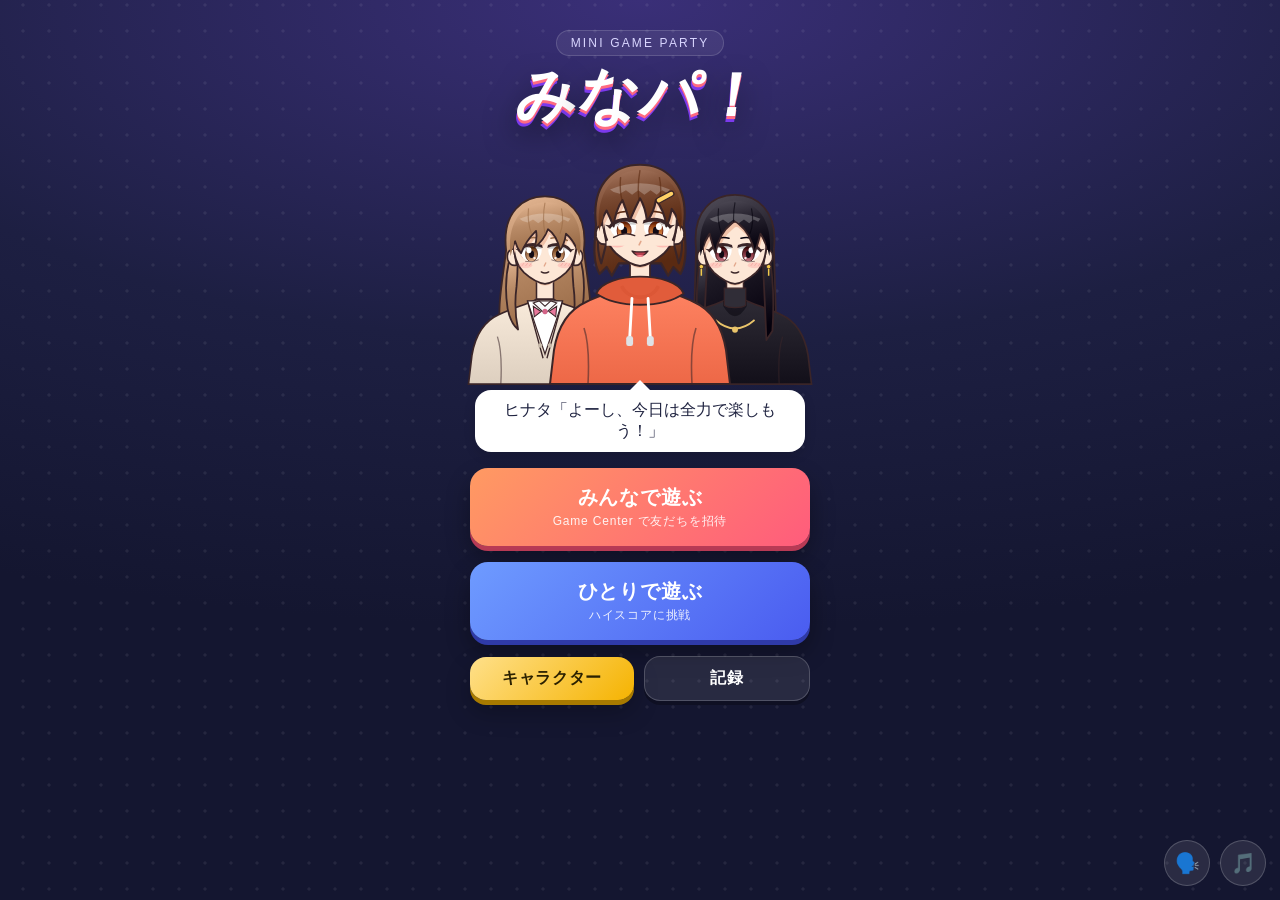
==== minapa/index.html @ 19831698 "みなパ！ブラウザ版を追加（/minapa/） Co-Authored-By: Claude Opus 5.5 <noreply@anthropic.com> Claude-Session: https" ====
<!DOCTYPE html>
<html lang="ja">
<head>
<meta charset="utf-8">
<meta name="viewport" content="width=device-width,initial-scale=1,maximum-scale=1,user-scalable=no,viewport-fit=cover">
<title>みなパ！</title>
<meta name="description" content="友だち・恋人・職場のみんなで遊べるミニゲームパーティー。13種類のミニゲームでハイスコアに挑戦！">
<meta property="og:title" content="みなパ！ MINI GAME PARTY">
<meta property="og:description" content="13種類のミニゲームでハイスコアに挑戦！ブラウザですぐ遊べます。">
<meta property="og:type" content="website">
<meta property="og:url" content="https://yosiken-0421.github.io/DEMOApplication/minapa/">
<meta property="og:image" content="https://yosiken-0421.github.io/DEMOApplication/minapa/icon.png">
<meta name="twitter:card" content="summary">
<meta name="theme-color" content="#1d1f42">
<meta name="apple-mobile-web-app-capable" content="yes">
<link rel="apple-touch-icon" href="icon.png">
<link rel="icon" href="icon.png">

<style>
:root{
  --bg1:#ffd6e8; --bg2:#c9e4ff; --ink:#3a2a4d; --sub:#7a6a8d; --card:#ffffffee;
  --pink:#ff5fa2; --blue:#4c8dff; --yellow:#ffc93c; --green:#3ccf8e; --purple:#8b6cff;
  --st:env(safe-area-inset-top,0px); --sb:env(safe-area-inset-bottom,0px);
}
*{box-sizing:border-box;-webkit-tap-highlight-color:transparent;-webkit-user-select:none;user-select:none;-webkit-touch-callout:none}
html,body{margin:0;height:100%;overflow:hidden;background:#2a1f4a;color:var(--ink);
  font-family:"Hiragino Maru Gothic ProN","HiraMaruProN-W4","Hiragino Sans","Noto Sans CJK JP","Noto Sans JP",sans-serif}
button{font-family:inherit;color:inherit;border:0;cursor:pointer}
#app{position:fixed;inset:0;overflow:hidden;background:linear-gradient(160deg,var(--bg1),var(--bg2))}
#app::before{content:"";position:absolute;inset:-50%;background-image:radial-gradient(#ffffff88 2px,transparent 2.5px);
  background-size:34px 34px;animation:drift 30s linear infinite;pointer-events:none}
@keyframes drift{to{transform:translate(34px,34px)}}
.screen{position:absolute;inset:0;display:none;flex-direction:column;align-items:center;
  padding:calc(var(--st) + 14px) 16px calc(var(--sb) + 16px);overflow-y:auto;-webkit-overflow-scrolling:touch}
.screen.on{display:flex;animation:fadein .28s ease}
@keyframes fadein{from{opacity:0;transform:translateY(10px)}to{opacity:1;transform:none}}
h1.logo{margin:6px 0 0;font-size:56px;letter-spacing:2px;line-height:1;color:#fff;
  text-shadow:0 4px 0 var(--pink),0 8px 0 #c2307a,0 12px 18px #0003;transform:rotate(-4deg)}
h1.logo span{display:inline-block;animation:hop 1.6s ease-in-out infinite}
h1.logo span:nth-child(2){animation-delay:.12s}h1.logo span:nth-child(3){animation-delay:.24s}h1.logo span:nth-child(4){animation-delay:.36s}
@keyframes hop{0%,60%,100%{transform:translateY(0)}30%{transform:translateY(-10px)}}
.tag{margin:16px 0 4px;font-size:14px;color:var(--sub);background:#fff9;padding:4px 12px;border-radius:99px}
h2{margin:4px 0 12px;font-size:24px;color:#fff;text-shadow:0 3px 0 var(--purple),0 5px 10px #0003}
.btn{display:block;width:100%;max-width:340px;margin:8px auto;padding:16px 18px;border-radius:22px;font-size:20px;font-weight:bold;
  color:#fff;background:linear-gradient(180deg,#ff7cb8,var(--pink));box-shadow:0 6px 0 #c2307a,0 10px 16px #0002;transition:transform .08s}
.btn:active{transform:translateY(4px);box-shadow:0 2px 0 #c2307a}
.btn.blue{background:linear-gradient(180deg,#7aa9ff,var(--blue));box-shadow:0 6px 0 #2d5fc4,0 10px 16px #0002}
.btn.blue:active{box-shadow:0 2px 0 #2d5fc4}
.btn.yellow{color:#5a3a00;background:linear-gradient(180deg,#ffe07a,var(--yellow));box-shadow:0 6px 0 #c48a00,0 10px 16px #0002}
.btn.yellow:active{box-shadow:0 2px 0 #c48a00}
.btn.gray{color:var(--ink);background:#fff;box-shadow:0 6px 0 #c9bfd9,0 10px 16px #0001}
.btn.gray:active{box-shadow:0 2px 0 #c9bfd9}
.btn.small{font-size:16px;padding:11px 14px;border-radius:16px}
.btn small{display:block;font-size:12px;font-weight:normal;opacity:.9;margin-top:2px}
.card{width:100%;max-width:380px;background:var(--card);border-radius:24px;padding:14px;box-shadow:0 8px 24px #0002;margin:6px 0}
.row{display:flex;gap:8px;align-items:center}
.grow{flex:1}
.hero{position:relative;width:260px;height:250px;margin:6px 0 0}
.hero .c{position:absolute;width:150px;bottom:0}
.c svg{width:100%;height:auto;display:block;overflow:visible}
.bob{animation:bob 2.2s ease-in-out infinite}
@keyframes bob{0%,100%{transform:translateY(0)}50%{transform:translateY(-6px)}}
.jump{animation:jump .7s ease-in-out infinite}
@keyframes jump{0%,100%{transform:translateY(0) scaleY(1)}15%{transform:translateY(0) scaleY(.92)}45%{transform:translateY(-26px) scaleY(1.04)}}
.shake{animation:shake .5s ease-in-out infinite}
@keyframes shake{0%,100%{transform:translateX(0) rotate(0)}25%{transform:translateX(-3px) rotate(-3deg)}75%{transform:translateX(3px) rotate(3deg)}}
.droop{animation:droop 2.4s ease-in-out infinite;transform-origin:50% 100%}
@keyframes droop{0%,100%{transform:scaleY(.97) translateY(4px)}50%{transform:scaleY(.95) translateY(6px)}}
.chars{display:grid;grid-template-columns:repeat(3,1fr);gap:8px;width:100%;max-width:380px}
.cpick{background:#fff;border-radius:18px;padding:6px 4px 4px;box-shadow:0 4px 0 #ddd1ec;position:relative}
.cpick.sel{outline:4px solid var(--pink);box-shadow:0 4px 0 #c2307a}
.cpick .nm{font-size:13px;font-weight:bold;text-align:center;margin-top:2px}
.speech{position:relative;background:#fff;border-radius:18px;padding:10px 14px;font-size:16px;box-shadow:0 4px 12px #0002;margin:8px 0;max-width:330px;text-align:center}
.speech::after{content:"";position:absolute;left:50%;top:-10px;margin-left:-10px;border:10px solid transparent;border-top:0;border-bottom-color:#fff}
.glist{width:100%;max-width:380px;display:grid;grid-template-columns:1fr 1fr;gap:10px}
.gitem{background:#fff;border-radius:18px;padding:12px 10px;text-align:left;box-shadow:0 5px 0 #ddd1ec;position:relative;overflow:hidden}
.gitem:active{transform:translateY(3px);box-shadow:0 2px 0 #ddd1ec}
.gitem .ic{font-size:30px;line-height:1}
.gitem .t{font-weight:bold;font-size:15px;margin-top:4px}
.gitem .b{font-size:12px;color:var(--sub);margin-top:2px}
.back{position:absolute;left:12px;top:calc(var(--st) + 10px);background:#fff;border-radius:99px;width:44px;height:44px;font-size:22px;box-shadow:0 3px 0 #ddd1ec;z-index:5}
.seg{display:flex;background:#efe8f8;border-radius:16px;padding:4px;gap:4px}
.seg button{flex:1;padding:10px 6px;border-radius:12px;background:transparent;font-weight:bold;font-size:15px;color:var(--sub)}
.seg button.on{background:#fff;color:var(--ink);box-shadow:0 2px 6px #0002}
.plist{display:flex;flex-direction:column;gap:8px;width:100%}
.pl{display:flex;align-items:center;gap:10px;background:#fff;border-radius:16px;padding:6px 10px;box-shadow:0 3px 0 #e6def0}
.pl .av{width:52px;height:52px;border-radius:50%;overflow:hidden;background:#f5effc;flex:none}
.pl .av svg{width:100%;height:auto;transform:translateY(-2px) scale(1.55);transform-origin:50% 22%}
.pl .nm{font-weight:bold;font-size:15px}
.pl .sub{font-size:12px;color:var(--sub)}
.pl .sc{margin-left:auto;font-weight:bold;font-size:20px}
.badge{display:inline-block;font-size:11px;padding:2px 7px;border-radius:99px;background:var(--yellow);color:#5a3a00;margin-left:4px;vertical-align:middle}
.note{font-size:13px;color:var(--sub);text-align:center;line-height:1.6;margin:6px 0}
/* game */
#game{padding:0}
#cv{position:absolute;inset:0;width:100%;height:100%;touch-action:none}
#hud{position:absolute;left:0;right:0;top:0;padding:calc(var(--st) + 8px) 12px 6px;pointer-events:none;z-index:3}
#hud .top{display:flex;align-items:center;gap:8px;background:#2a1f4a88;border-radius:16px;padding:4px 12px;-webkit-backdrop-filter:blur(4px);backdrop-filter:blur(4px)}
#hud .gname{font-weight:bold;font-size:15px;color:#fff;text-shadow:0 2px 3px #0006;flex:1}
#hud .score{font-weight:bold;font-size:26px;color:#fff;text-shadow:0 3px 0 #0004,0 0 8px #0005;min-width:70px;text-align:right}
#tbar{height:10px;background:#0003;border-radius:99px;margin-top:6px;overflow:hidden}
#tbar i{display:block;height:100%;width:100%;background:linear-gradient(90deg,#ffe07a,#ff8fb8);border-radius:99px;transform-origin:left;transition:transform .1s linear}
#live{display:flex;gap:6px;margin-top:6px;flex-wrap:wrap}
#live .lv{display:flex;align-items:center;gap:4px;background:#ffffffcc;border-radius:99px;padding:2px 8px 2px 2px;font-size:12px;font-weight:bold}
#live .lv .d{width:18px;height:18px;border-radius:50%}
#overlay{position:absolute;inset:0;display:none;align-items:center;justify-content:center;flex-direction:column;z-index:4;pointer-events:none}
#overlay.on{display:flex}
#overlay .big{font-size:110px;font-weight:bold;color:#fff;text-shadow:0 6px 0 var(--pink),0 10px 24px #0005;animation:pop .5s ease}
#overlay .mid{font-size:44px;font-weight:bold;color:#fff;text-shadow:0 5px 0 var(--purple),0 8px 20px #0005;animation:pop .5s ease;text-align:center;padding:0 16px}
@keyframes pop{0%{transform:scale(.3);opacity:0}60%{transform:scale(1.15);opacity:1}100%{transform:scale(1)}}
/* intro */
.intro-ic{font-size:84px;margin-top:20px;animation:bob 1.6s ease-in-out infinite}
.intro-t{font-size:34px;font-weight:bold;color:#fff;text-shadow:0 4px 0 var(--pink),0 8px 16px #0003;margin:6px 0}
.intro-d{font-size:17px;background:#fff;border-radius:18px;padding:14px 16px;max-width:340px;line-height:1.7;box-shadow:0 6px 18px #0002;text-align:center}
.roundno{font-size:16px;font-weight:bold;color:#fff;background:var(--purple);padding:4px 14px;border-radius:99px;margin-top:6px}
/* results */
.podium{display:flex;align-items:flex-end;justify-content:center;gap:4px;width:100%;max-width:380px;margin-top:34px;min-height:300px}
.pod{flex:1;display:flex;flex-direction:column;align-items:center;max-width:120px}
.pod .c{width:100%}
.pod .stand{width:100%;border-radius:12px 12px 4px 4px;color:#fff;font-weight:bold;font-size:22px;display:flex;flex-direction:column;align-items:center;justify-content:flex-start;padding-top:6px;box-shadow:inset 0 -6px 0 #0002}
.pod .stand small{font-size:12px;opacity:.95}
.pod .pn{font-size:13px;font-weight:bold;margin-top:4px;max-width:100%;overflow:hidden;text-overflow:ellipsis;white-space:nowrap}
.coopbox{text-align:center}
.coopbox .num{font-size:52px;font-weight:bold;color:var(--pink)}
.meter{height:18px;background:#efe8f8;border-radius:99px;overflow:hidden;margin:8px 0}
.meter i{display:block;height:100%;background:linear-gradient(90deg,#3ccf8e,#ffe07a);border-radius:99px;width:0;transition:width 1.2s ease}
.stars{font-size:40px;letter-spacing:4px}
.toast{position:fixed;left:50%;bottom:calc(var(--sb) + 24px);transform:translateX(-50%);background:#3a2a4dee;color:#fff;padding:10px 16px;border-radius:14px;font-size:14px;z-index:99;max-width:90%;text-align:center;display:none}
.spin{width:44px;height:44px;border-radius:50%;border:5px solid #fff;border-top-color:var(--pink);animation:spin 1s linear infinite;margin:14px auto}
@keyframes spin{to{transform:rotate(360deg)}}
.confetti{position:fixed;top:-20px;width:10px;height:14px;z-index:50;pointer-events:none;animation:fall linear forwards}
@keyframes fall{to{transform:translateY(110vh) rotate(720deg)}}

/* ===== 大人も楽しめるテーマ（上書き） ===== */
:root{--ink:#1f2340;--sub:#6b7090;--card:#ffffff;--pink:#ff6b81;--blue:#4f7cff;--yellow:#f5b301;--purple:#7c5cff}
html,body{background:#15172e;font-family:"Hiragino Sans","Hiragino Kaku Gothic ProN","Noto Sans JP","Noto Sans CJK JP",sans-serif}
#app{background:radial-gradient(120% 70% at 50% 0%,#3a2f78 0%,#1d1f42 55%,#141630 100%)}
#app::before{background-image:radial-gradient(#ffffff12 1.4px,transparent 1.8px);background-size:26px 26px;animation-duration:60s}
.tag{color:#d9d6ff;background:#ffffff12;border:1px solid #ffffff26;font-size:12px;letter-spacing:.18em;padding:5px 14px}
h1.logo{font-size:60px;font-weight:900;letter-spacing:1px;color:#fff;text-shadow:0 3px 0 #ff6b81,0 6px 0 #7c3aed,0 14px 30px #0008;transform:skewX(-8deg)}
h1.logo span{animation-duration:2.4s}
@keyframes hop{0%,60%,100%{transform:translateY(0)}30%{transform:translateY(-5px)}}
h2{color:#fff;font-weight:800;text-shadow:0 2px 10px #0006;letter-spacing:.04em}
.btn{font-weight:800;letter-spacing:.04em;border-radius:18px;background:linear-gradient(135deg,#ff9a62,#ff5c7c);box-shadow:0 5px 0 #b83a55,0 12px 24px #0005}
.btn:active{box-shadow:0 1px 0 #b83a55}
.btn.blue{background:linear-gradient(135deg,#6e9bff,#4a5cf0);box-shadow:0 5px 0 #2f3aa8,0 12px 24px #0005}
.btn.blue:active{box-shadow:0 1px 0 #2f3aa8}
.btn.yellow{color:#2b2100;background:linear-gradient(135deg,#ffe08a,#f5b301);box-shadow:0 5px 0 #a87a00,0 12px 24px #0004}
.btn.yellow:active{box-shadow:0 1px 0 #a87a00}
.btn.gray{color:#fff;background:#ffffff16;border:1px solid #ffffff30;box-shadow:0 4px 0 #0004}
.btn.gray:active{box-shadow:0 1px 0 #0004}
.card .btn.gray{color:var(--ink);background:#f1f0f8;border:0;box-shadow:0 4px 0 #d6d3e6}
.back{background:#ffffff18;color:#fff;border:1px solid #ffffff30;box-shadow:none}
.note{color:#c9c7e6}
.card .note{color:var(--sub)}
.speech{color:var(--ink);border-radius:16px}
.cpick{box-shadow:0 4px 0 #0004;padding:8px 4px 6px}
.cpick.sel{outline:3px solid #ff7a59;box-shadow:0 4px 0 #b83a55}
.cpick .rl{font-size:10px;color:var(--sub);text-align:center;margin-top:1px;line-height:1.3}
.charrole{color:#d9d6ff;font-size:13px;margin-top:-2px}
.gitem{box-shadow:0 4px 0 #0004}
.pod .pn{color:#fff}
.intro-t{text-shadow:0 3px 0 #ff6b81,0 8px 20px #0006}
.roundno{background:#ffffff1c;border:1px solid #ffffff33}
.hero{width:300px;height:250px}
.pl .av svg{transform:translateY(6px) scale(2.3);transform-origin:50% 36%}
#charBig{width:190px!important}
.round-ic{position:absolute;right:14px;bottom:calc(var(--sb) + 14px);display:flex;gap:10px;z-index:5}
.round-ic button{width:46px;height:46px;border-radius:50%;background:#ffffff18;border:1px solid #ffffff30;font-size:20px;color:#fff}
</style>
</head>
<body>
<div id="app">

  <!-- タイトル -->
  <section class="screen" id="s-title">
    <div class="round-ic"><button id="voiceBtn" onclick="Voice.toggle()">🗣️</button><button id="bgmBtn" onclick="BGM.toggle()">🎵</button></div>
    <div class="tag">MINI GAME PARTY</div>
    <h1 class="logo"><span>み</span><span>な</span><span>パ</span><span>！</span></h1>
    <div class="hero" id="titleHero"></div>
    <div class="speech" id="titleSpeech"></div>
    <button class="btn" onclick="UI.go('online')">みんなで遊ぶ<small>Game Center で友だちを招待</small></button>
    <button class="btn blue" onclick="UI.go('solo')">ひとりで遊ぶ<small>ハイスコアに挑戦</small></button>
    <div class="row" style="width:100%;max-width:340px;gap:10px">
      <button class="btn yellow small grow" onclick="UI.go('chars')">キャラクター</button>
      <button class="btn gray small grow" onclick="UI.go('records')">記録</button>
    </div>
  </section>

  <!-- キャラ選択 -->
  <section class="screen" id="s-chars">
    <button class="back" onclick="UI.go('title')">‹</button>
    <h2>キャラクター</h2>
    <div class="c bob" id="charBig" style="width:170px"></div>
    <div class="speech" id="charSpeech"></div>
    <div class="chars" id="charGrid"></div>
    <button class="btn" style="margin-top:12px" onclick="UI.go('title')">決定</button>
  </section>

  <!-- ソロ -->
  <section class="screen" id="s-solo">
    <button class="back" onclick="UI.go('title')">‹</button>
    <h2>ひとりで遊ぶ</h2>
    <button class="btn yellow" onclick="Solo.startMarathon()">おまかせ5本勝負<small>ランダムに5つ連続・合計点で勝負</small></button>
    <div class="glist" id="soloList" style="margin-top:8px"></div>
  </section>

  <!-- きろく -->
  <section class="screen" id="s-records">
    <button class="back" onclick="UI.go('title')">‹</button>
    <h2>記録</h2>
    <div class="card" id="recBox"></div>
  </section>

  <!-- オンライン入口 -->
  <section class="screen" id="s-online">
    <button class="back" onclick="UI.go('title')">‹</button>
    <h2>みんなで遊ぶ</h2>
    <div class="card" id="onlineBox"></div>
  </section>

  <!-- ロビー -->
  <section class="screen" id="s-lobby">
    <h2>ロビー</h2>
    <div class="card">
      <div class="plist" id="lobbyPlayers"></div>
    </div>
    <div class="card" id="lobbyCfg"></div>
    <button class="btn gray small" style="max-width:200px" onclick="Party.leave()">退出</button>
  </section>

  <!-- ゲーム説明 -->
  <section class="screen" id="s-intro">
    <div class="roundno" id="introRound"></div>
    <div class="intro-ic" id="introIc"></div>
    <div class="intro-t" id="introT"></div>
    <div class="intro-d" id="introD"></div>
    <div class="note" id="introNote" style="margin-top:14px"></div>
    <button class="btn" id="introGo" style="margin-top:14px">スタート！</button>
  </section>

  <!-- ゲーム -->
  <section class="screen" id="s-game">
    <canvas id="cv"></canvas>
    <div id="hud">
      <div class="top"><div class="gname" id="hudName"></div><div class="score" id="hudScore">0</div></div>
      <div id="tbar"><i id="tbarI"></i></div>
      <div id="live"></div>
    </div>
    <div id="overlay"></div>
  </section>

  <!-- 待機 -->
  <section class="screen" id="s-wait">
    <h2>みんなの結果を待っています…</h2>
    <div class="spin"></div>
    <div class="card"><div class="plist" id="waitList"></div></div>
  </section>

  <!-- ラウンド結果 / 最終結果 / ソロ結果 -->
  <section class="screen" id="s-result">
    <h2 id="resTitle"></h2>
    <div id="resBody" style="width:100%;display:flex;flex-direction:column;align-items:center"></div>
    <div id="resBtns" style="width:100%"></div>
  </section>

</div>
<div class="toast" id="toast"></div>

<script>
"use strict";
/* ============================================================
   ネイティブとの橋渡し
   ============================================================ */
const Native = {
  ok: !!(window.webkit && window.webkit.messageHandlers && window.webkit.messageHandlers.app),
  send(type, obj) {
    if (!this.ok) return;
    try { window.webkit.messageHandlers.app.postMessage(JSON.stringify(Object.assign({ type }, obj || {}))); } catch (e) {}
  },
  haptic(kind) { this.send("haptic", { kind }); }
};

/* ============================================================
   セーブ
   ============================================================ */
const Save = {
  d: { char: 0, best: {}, marathon: 0, plays: 0, wins: 0 },
  load() {
    let raw = window.__SAVE__ || null;
    if (!raw) { try { raw = localStorage.getItem("minapa_v1"); } catch (e) {} }
    if (raw) { try { Object.assign(this.d, JSON.parse(raw)); } catch (e) {} }
  },
  save() {
    const s = JSON.stringify(this.d);
    try { localStorage.setItem("minapa_v1", s); } catch (e) {}
    Native.send("save", { data: s });
  }
};

/* ============================================================
   乱数（同じ種なら全員同じ出題になる）
   ============================================================ */
function RNG(seed) {
  let a = seed >>> 0;
  const f = () => { a = (a + 0x6D2B79F5) >>> 0; let t = a; t = Math.imul(t ^ (t >>> 15), t | 1); t ^= t + Math.imul(t ^ (t >>> 7), t | 61); return ((t ^ (t >>> 14)) >>> 0) / 4294967296; };
  f.range = (lo, hi) => lo + f() * (hi - lo);
  f.int = (n) => Math.floor(f() * n);
  f.pick = (arr) => arr[Math.floor(f() * arr.length)];
  return f;
}
const clamp = (v, lo, hi) => Math.max(lo, Math.min(hi, v));
const $ = (id) => document.getElementById(id);
const esc = (s) => String(s).replace(/[&<>"']/g, (c) => ({ "&": "&amp;", "<": "&lt;", ">": "&gt;", '"': "&quot;", "'": "&#39;" }[c]));

/* ============================================================
   サウンド（その場で合成）
   ============================================================ */
const Snd = {
  ctx: null,
  init() { if (!this.ctx) { try { this.ctx = new (window.AudioContext || window.webkitAudioContext)(); } catch (e) {} } if (this.ctx && this.ctx.state === "suspended") this.ctx.resume(); },
  tone(f, d, type = "sine", v = 0.18, slide = 0, delay = 0) {
    const c = this.ctx; if (!c) return;
    const t = c.currentTime + delay, o = c.createOscillator(), g = c.createGain();
    o.type = type; o.frequency.setValueAtTime(f, t);
    if (slide) o.frequency.exponentialRampToValueAtTime(Math.max(40, f + slide), t + d);
    g.gain.setValueAtTime(0.0001, t); g.gain.exponentialRampToValueAtTime(v, t + 0.01); g.gain.exponentialRampToValueAtTime(0.0001, t + d);
    o.connect(g); g.connect(c.destination); o.start(t); o.stop(t + d + 0.02);
  },
  pop() { this.tone(520, 0.12, "triangle", 0.2, 500); },
  good() { this.tone(880, 0.09, "square", 0.08); this.tone(1320, 0.12, "square", 0.08, 0, 0.07); },
  bad() { this.tone(220, 0.25, "sawtooth", 0.12, -120); },
  tick() { this.tone(660, 0.07, "square", 0.08); },
  go() { this.tone(990, 0.3, "square", 0.1); },
  fanfare() { [523, 659, 784, 1047].forEach((f, i) => this.tone(f, 0.22, "triangle", 0.16, 0, i * 0.12)); this.tone(1047, 0.5, "triangle", 0.16, 0, 0.5); },
  sad() { [392, 349, 311].forEach((f, i) => this.tone(f, 0.3, "triangle", 0.14, 0, i * 0.2)); }
};

/* ============================================================
   キャラクター（オリジナル・アニメ調デフォルメ）
   ============================================================ */
const CHARS = [
  { name: "ヒナタ", bottom: "#4a6fa5", role: "大学生／ムードメーカー", color: "#ff7a59", hair: "#7a4a32", eye: "#b8652a", outfit: "#ff7a59", style: "bob", wear: "hoodie", fem: true, acc: "clip",
    voice: { g: "f", pitch: 1.18, rate: 1.06 },
    lines: { hi: "よーし、今日は全力で楽しもう！", win: "やった！みんなありがとう！", lose: "うわー、悔しい！次は負けないよ！", mid: "いい感じ！このままいこう！" } },
  { name: "ソラ", bottom: "#2b2f3a", role: "エンジニア／クール", color: "#4c7bd9", hair: "#2a3142", eye: "#3d6fa8", outfit: "#2b3a55", style: "short", wear: "jacket", fem: false,
    voice: { g: "m", pitch: 1.0, rate: 1.0 },
    lines: { hi: "じゃあ、本気でいくよ。", win: "計算どおり、かな。", lose: "次はもう少しうまくやる。", mid: "悪くないペースだね。" } },
  { name: "ミオ", bottom: "#b5838d", role: "カフェ店員／おっとり", color: "#e8789c", hair: "#b98b67", eye: "#9b6a45", outfit: "#efe1d1", style: "wavy", wear: "cardigan", fem: true,
    voice: { g: "f", pitch: 1.3, rate: 0.94 },
    lines: { hi: "みんなでやると楽しいですね。", win: "わぁ、勝っちゃいました！", lose: "うーん、あと少しでしたね。", mid: "その調子です！" } },
  { name: "レン", bottom: "#1f2a44", role: "営業マン／熱血", color: "#2fb37a", hair: "#4a3326", eye: "#5a3a26", outfit: "#1f2a44", style: "spiky", wear: "suit", tie: "#2f9e44", fem: false,
    voice: { g: "m", pitch: 1.12, rate: 1.12 },
    lines: { hi: "よっしゃ、いっちょ盛り上げますか！", win: "よっしゃー！今日の主役は俺っすね！", lose: "くっ…リベンジさせてください！", mid: "まだまだここからっすよ！" } },
  { name: "コハク", bottom: "#2a2733", role: "デザイナー／クールビューティー", color: "#c9a227", hair: "#24202c", eye: "#7a2e3a", outfit: "#24212b", style: "long", wear: "highneck", fem: true, acc: "earring",
    voice: { g: "f", pitch: 0.98, rate: 0.97 },
    lines: { hi: "勝負なら、手加減しないわよ。", win: "当然の結果ね。", lose: "今回は譲ってあげる。", mid: "なかなかやるじゃない。" } },
  { name: "ユウ", bottom: "#4a4f5a", role: "部長／ダンディ", color: "#8b6cff", hair: "#3d3d45", eye: "#4a4a55", outfit: "#4a4f5a", style: "slick", wear: "suit2", tie: "#343a8a", fem: false, acc: "glasses", stubble: true, gray: true,
    voice: { g: "m", pitch: 0.82, rate: 0.92 },
    lines: { hi: "たまには童心に返るのも悪くないね。", win: "はっはっは、まだまだ若い者には負けんよ。", lose: "参った。みんな強いなあ。", mid: "いい勝負じゃないか。" } }
];

const HAIR = {
  bob: {
    back: "M50 90 C44 40 74 22 100 22 C126 22 156 40 150 90 C152 112 154 132 146 146 L138 138 L132 148 L124 134 L76 134 L68 148 L62 138 L54 146 C46 132 48 112 50 90Z",
    front: "M54 98 C48 52 72 28 100 28 C130 28 154 52 146 98 Q144 82 136 72 Q134 84 130 92 Q128 74 118 62 Q116 76 108 86 Q106 70 100 60 Q94 72 88 86 Q84 72 80 62 Q72 74 70 92 Q66 82 62 74 Q56 84 54 98Z",
    locks: "M57 88 Q48 112 56 134 Q60 118 64 102Z M143 88 Q152 112 144 134 Q140 118 136 102Z"
  },
  short: {
    back: "M52 92 C46 40 74 24 100 24 C126 24 154 40 148 92 L142 100 L136 92 L64 92 L58 100Z",
    front: "M54 94 C48 46 74 22 102 24 L96 12 L112 24 L122 12 L122 28 C140 34 152 54 146 94 Q142 80 136 72 Q134 84 128 90 Q126 70 116 60 Q112 74 106 82 Q104 66 96 58 Q92 72 84 82 Q82 66 74 62 Q72 76 66 86 Q62 76 60 70 Q56 80 54 94Z"
  },
  wavy: {
    back: "M48 92 C42 40 72 20 100 20 C128 20 158 40 152 92 C156 130 166 170 158 210 Q150 200 146 214 Q138 204 132 216 L68 216 Q62 204 54 214 Q50 200 42 210 C34 170 44 130 48 92Z",
    front: "M54 100 C48 50 74 28 102 28 C130 28 154 50 146 100 Q140 80 128 70 Q126 84 120 92 Q116 72 104 64 Q98 80 86 88 Q90 76 88 66 Q74 80 68 96 Q62 88 60 80 Q56 90 54 100Z",
    locks: "M55 96 Q44 130 50 170 Q54 190 64 198 Q58 170 62 140 Q64 118 63 100Z M145 96 Q156 130 150 170 Q146 190 136 198 Q142 170 138 140 Q136 118 137 100Z"
  },
  spiky: {
    back: "M52 92 C46 40 74 24 100 24 C126 24 154 40 148 92 L142 100 L136 92 L64 92 L58 100Z",
    front: "M54 92 C50 66 54 48 64 40 L56 24 L76 30 L78 12 L94 24 L104 6 L114 24 L130 12 L130 30 L148 26 L140 44 C150 56 150 74 146 92 Q142 80 134 72 Q132 82 126 88 Q122 72 112 64 Q108 76 100 82 Q96 70 88 64 Q84 76 76 84 Q74 74 70 68 Q62 78 60 88 Q58 90 54 92Z"
  },
  long: {
    back: "M48 90 C42 38 72 18 100 18 C128 18 158 38 152 90 L156 222 L144 212 L136 226 L64 226 L56 212 L44 222Z",
    front: "M54 100 C48 48 74 26 100 26 C126 26 152 48 146 100 Q142 82 134 70 Q130 86 126 96 Q122 70 104 56 Q100 52 96 56 Q78 70 74 96 Q70 86 66 70 Q58 82 54 100Z",
    locks: "M55 96 Q46 140 50 200 L58 212 Q60 160 63 104Z M145 96 Q154 140 150 200 L142 212 Q140 160 137 104Z"
  },
  slick: {
    back: "M52 90 C46 40 74 24 100 24 C126 24 154 40 148 90 L142 98 L136 90 L64 90 L58 98Z",
    front: "M54 90 C50 46 76 24 104 24 C132 24 152 46 146 90 Q142 70 130 58 Q114 50 96 52 Q76 56 66 70 Q64 64 62 60 Q56 72 54 90Z"
  }
};

const WEAR = {
  hoodie: (c) =>
    `<path d="M62 178 C70 160 130 160 138 178 C120 190 80 190 62 178Z" fill="${shade(c.outfit, -30)}" stroke="#3a2528" stroke-width="1.5"/>` +
    `<path d="M84 172 C90 184 110 184 116 172" stroke="${shade(c.outfit, -35)}" stroke-width="3" fill="none"/>` +
    `<path d="M93 182 L91 214 M107 182 L109 214" stroke="#fff" stroke-width="2.5" stroke-linecap="round"/>` +
    `<rect x="88" y="212" width="6" height="8" rx="2" fill="#dee2e6"/><rect x="106" y="212" width="6" height="8" rx="2" fill="#dee2e6"/>`,
  jacket: (c) =>
    `<path d="M84 172 L100 206 L116 172Z" fill="#e9ecef" stroke="#3a2528" stroke-width="1.2"/>` +
    `<path d="M84 172 L74 250 M116 172 L126 250" stroke="#3a2528" stroke-width="1.8"/>` +
    `<path d="M80 172 C78 180 82 188 88 192 M120 172 C122 180 118 188 112 192" stroke="${shade(c.outfit, 30)}" stroke-width="3" fill="none"/>`,
  cardigan: (c) =>
    `<path d="M82 172 L100 222 L118 172Z" fill="#ffffff" stroke="#3a2528" stroke-width="1.2"/>` +
    `<path d="M88 174 L100 184 L112 174 L106 172 L100 177 L94 172Z" fill="#f8f9fa" stroke="#3a2528" stroke-width="1"/>` +
    `<path d="M96 182 l-8 -5 l1 10z M104 182 l8 -5 l-1 10z" fill="${c.color}" stroke="#3a2528" stroke-width="1"/><circle cx="100" cy="182" r="2.6" fill="${shade(c.color, -20)}"/>` +
    `<path d="M82 172 L98 226 M118 172 L102 226" stroke="#3a2528" stroke-width="1.4"/>` +
    `<circle cx="95" cy="214" r="2.2" fill="${shade(c.outfit, -40)}"/><circle cx="105" cy="214" r="2.2" fill="${shade(c.outfit, -40)}"/>`,
  suit: (c) =>
    `<path d="M84 172 L100 226 L116 172Z" fill="#f8f9fa" stroke="#3a2528" stroke-width="1.2"/>` +
    `<path d="M96 176 L104 176 L106 184 L102 224 L98 224 L94 184Z" fill="${c.tie}" stroke="#3a2528" stroke-width="1"/><path d="M95 174 L105 174 L104 180 L96 180Z" fill="${shade(c.tie, -20)}"/>` +
    `<path d="M84 172 L92 204 L82 196 L88 214 L100 240 M116 172 L108 204 L118 196 L112 214 L100 240" stroke="#3a2528" stroke-width="1.6" fill="none"/>`,
  suit2: (c) =>
    `<path d="M84 172 L100 226 L116 172Z" fill="#d0ebff" stroke="#3a2528" stroke-width="1.2"/>` +
    `<path d="M96 176 L104 176 L106 184 L102 224 L98 224 L94 184Z" fill="${c.tie}" stroke="#3a2528" stroke-width="1"/><path d="M95 174 L105 174 L104 180 L96 180Z" fill="${shade(c.tie, -20)}"/>` +
    `<path d="M84 172 L92 204 L82 196 L88 214 L100 240 M116 172 L108 204 L118 196 L112 214 L100 240" stroke="#3a2528" stroke-width="1.6" fill="none"/>` +
    `<path d="M126 206 L140 204 L139 210 L127 211Z" fill="#fff"/>`,
  highneck: (c) =>
    `<path d="M89 160 L89 176 C93 179 107 179 111 176 L111 160Z" fill="${shade(c.outfit, 12)}" stroke="#3a2528" stroke-width="1.2"/>` +
    `<path d="M80 190 Q100 206 120 190" stroke="#e9c46a" stroke-width="1.8" fill="none"/><circle cx="100" cy="199" r="3" fill="#e9c46a"/>`
};

const LINE = "#3a2528";
function bodySVG(c, u, skin, skinS) {
  const sh = shade(c.outfit, -32);
  const tor = c.fem
    ? "M90 152 C80 158 62 162 46 170 C28 178 18 194 14 218 L10 252 L190 252 L186 218 C182 194 172 178 154 170 C138 162 120 158 110 152Z"
    : "M90 152 C80 158 58 162 40 170 C22 178 12 194 8 218 L4 252 L196 252 L192 218 C188 194 178 178 160 170 C142 162 120 158 110 152Z";
  let s = "";
  s += `<path d="${tor}" fill="url(#${u}o)" stroke="${LINE}" stroke-width="2"/>`;
  s += `<clipPath id="${u}tc"><path d="${tor}"/></clipPath><g clip-path="url(#${u}tc)">`;
  s += `<path d="M150 168 C172 176 186 196 190 226 L200 252 L200 160Z" fill="${sh}" opacity=".35"/>`;
  s += `<path d="M86 150 Q100 172 114 150 L114 160 Q100 184 86 160Z" fill="${sh}" opacity=".45"/>`;
  s += `<path d="M44 196 Q50 214 48 252 M156 196 Q150 214 152 252" stroke="${LINE}" stroke-width="1.6" fill="none" opacity=".55"/>`;
  s += `</g>`;
  return s;
}

function charSVG(idx, expr = "normal") {
  const c = CHARS[idx % CHARS.length];
  const u = "c" + Math.random().toString(36).slice(2, 9);
  const skin = "#fde7d6", skinS = "#f1c2a8", skinD = "#e2a68a";
  const hairL = shade(c.hair, 48), hairD = shade(c.hair, -32);
  const hs = HAIR[c.style];
  const face = "M58 82 C58 52 78 40 100 40 C122 40 142 52 142 82 C142 100 138 112 128 122 C118 131 108 136 100 137 C92 136 82 131 72 122 C62 112 58 100 58 82Z";
  let s = `<svg viewBox="0 0 200 250" xmlns="http://www.w3.org/2000/svg"><defs>
    <linearGradient id="${u}h" x1="0" y1="0" x2="0.25" y2="1"><stop offset="0" stop-color="${hairL}"/><stop offset=".45" stop-color="${c.hair}"/><stop offset="1" stop-color="${hairD}"/></linearGradient>
    <linearGradient id="${u}o" x1="0" y1="0" x2="0" y2="1"><stop offset="0" stop-color="${shade(c.outfit, 10)}"/><stop offset="1" stop-color="${shade(c.outfit, -18)}"/></linearGradient>
    <linearGradient id="${u}i" x1="0" y1="0" x2="0" y2="1"><stop offset="0" stop-color="${shade(c.eye, -70)}"/><stop offset=".45" stop-color="${c.eye}"/><stop offset="1" stop-color="${shade(c.eye, 75)}"/></linearGradient>
    <clipPath id="${u}fc"><path d="${face}"/></clipPath>
    <clipPath id="${u}hc"><path d="${hs.front}"/></clipPath>
  </defs>`;
  const H = `url(#${u}h)`;
  const HG = `<g transform="translate(100 134) scale(.88) translate(-100 -137)">`;
  // 後ろ髪
  s += HG + `<path d="${hs.back}" fill="${H}" stroke="${LINE}" stroke-width="2.4" stroke-linejoin="round"/></g>`;
  // 首
  s += `<path d="M90 112 L90 158 L110 158 L110 112Z" fill="${skin}" stroke="${LINE}" stroke-width="1.8"/>`;
  s += `<path d="M90 118 Q100 132 110 118 L110 132 Q100 140 90 132Z" fill="${skinS}"/>`;
  // 体
  s += bodySVG(c, u, skin, skinS);
  s += `<g transform="translate(100 154) scale(1.15 1.25) translate(-100 -172)">` + WEAR[c.wear](c) + `</g>`;
  // 頭
  s += HG;
  if (hs.locks) s += `<path d="${hs.locks}" fill="${H}" stroke="${LINE}" stroke-width="2.4" stroke-linejoin="round"/>`;
  s += `<path d="M58 90 Q48 92 50 104 Q53 114 62 112Z M142 90 Q152 92 150 104 Q147 114 138 112Z" fill="${skin}" stroke="${LINE}" stroke-width="2.2"/>`;
  if (c.acc === "earring") s += `<circle cx="55" cy="114" r="3" fill="#f2c94c" stroke="${LINE}" stroke-width="1.2"/><circle cx="145" cy="114" r="3" fill="#f2c94c" stroke="${LINE}" stroke-width="1.2"/><path d="M55 117 l0 9 M145 117 l0 9" stroke="#f2c94c" stroke-width="2"/>`;
  s += `<path d="${face}" fill="${skin}" stroke="${LINE}" stroke-width="2.4"/>`;
  // 前髪の影（アニメ塗り）
  s += `<g clip-path="url(#${u}fc)"><path d="${hs.front}" transform="translate(2 7)" fill="${skinS}"/></g>`;
  if (c.stubble) s += `<path d="M76 122 C86 134 114 134 124 122 C116 132 108 137 100 137 C92 137 84 132 76 122Z" fill="#7d7d88" opacity=".12"/>`;
  // 頬
  if (c.fem || expr === "happy") {
    const o = expr === "happy" ? 0.55 : 0.35;
    s += `<g opacity="${o}"><ellipse cx="74" cy="112" rx="9" ry="4" fill="#ff9b9b"/><ellipse cx="126" cy="112" rx="9" ry="4" fill="#ff9b9b"/></g>`;
    s += `<path d="M69 113 l3 -4 M74 113 l3 -4 M79 113 l3 -4 M121 113 l3 -4 M126 113 l3 -4 M131 113 l3 -4" stroke="#e86b6b" stroke-width="1.1" opacity="${o}"/>`;
  }
  // 目
  const F = c.fem;
  const eye = (right) => {
    const m = (x) => (right ? 200 - x : x);
    const P = (pts) => pts.replace(/(-?\d+\.?\d*),(-?\d+\.?\d*)/g, (_, x, y) => `${m(+x)} ${y}`);
    const ex = m(82);
    if (expr === "happy" && !F) {
      return `<path d="${P("M68,96 Q82,86 96,95")}" stroke="${LINE}" stroke-width="3.2" fill="none" stroke-linecap="round"/>`;
    }
    const top = F ? P("M64,93 C68,83 84,79 96,85 L97,89 C86,84 72,86 66,95Z") : P("M66,93 C70,85 84,82 96,87 L96,90 C86,86 72,88 67,95Z");
    const white = F ? P("M66,94 C70,86 86,83 95,88 C97,96 93,105 83,107 C74,107 68,101 66,94Z") : P("M67,94 C71,88 85,86 95,90 C96,97 92,103 83,104 C75,104 69,100 67,94Z");
    const cid = u + (right ? "er" : "el");
    const sur = expr === "surprise";
    const iry = F ? 10.5 : 9, irx = F ? 8 : 7.2;
    let e = `<clipPath id="${cid}"><path d="${white}"/></clipPath>`;
    e += `<path d="${white}" fill="#fff"/>`;
    e += `<g clip-path="url(#${cid})">`;
    e += `<ellipse cx="${ex}" cy="97" rx="${sur ? irx - 1.5 : irx}" ry="${sur ? iry - 1.5 : iry}" fill="url(#${u}i)" stroke="${shade(c.eye, -80)}" stroke-width="1"/>`;
    e += `<ellipse cx="${ex}" cy="97.5" rx="${sur ? 2.4 : 3.4}" ry="${sur ? 3.2 : 5}" fill="#120a14"/>`;
    e += `<path d="${P("M60,84 L104,84 L104,91 Q82,88 60,93Z")}" fill="#00000030"/>`;
    e += `<ellipse cx="${m(78.5)}" cy="92" rx="3.4" ry="4" fill="#fff"/><circle cx="${m(86)}" cy="102.5" r="1.6" fill="#fff" opacity=".9"/>`;
    if (expr === "sad") e += `<path d="${P("M60,80 L104,80 L104,93 Q82,90 60,95Z")}" fill="${skin}"/>`;
    e += `</g>`;
    if (expr === "sad") e += `<path d="${P("M66,95 Q82,89 96,93")}" stroke="${LINE}" stroke-width="2.6" fill="none" stroke-linecap="round"/>`;
    else e += `<path d="${top}" fill="${LINE}"/>`;
    if (F && expr !== "sad") e += `<path d="${P("M66,94 L60,90 L67,91Z")}" fill="${LINE}"/>`;
    e += `<path d="${P(F ? "M74,107 Q83,109 91,105" : "M75,104 Q83,105.5 90,103")}" stroke="${LINE}" stroke-width="1.2" fill="none" opacity=".6" stroke-linecap="round"/>`;
    if (expr === "happy") e += `<path d="${P("M62,109 Q82,95 100,104 L100,114 L62,114Z")}" fill="${skin}"/><path d="${P("M70,104.5 Q82,97.5 94,102.5")}" stroke="${LINE}" stroke-width="1.6" fill="none" stroke-linecap="round"/>`;
    return e;
  };
  s += eye(false) + eye(true);
  // 眉
  const bc = hairD, bw = F ? 2 : 2.8;
  if (expr === "sad") s += `<path d="M70 80 Q82 79 92 73" stroke="${bc}" stroke-width="${bw}" fill="none" stroke-linecap="round"/><path d="M130 80 Q118 79 108 73" stroke="${bc}" stroke-width="${bw}" fill="none" stroke-linecap="round"/>`;
  else { const d = expr === "surprise" ? -5 : 0; s += `<path d="M70 ${79 + d} Q81 ${73 + d} 92 ${76 + d}" stroke="${bc}" stroke-width="${bw}" fill="none" stroke-linecap="round"/><path d="M130 ${79 + d} Q119 ${73 + d} 108 ${76 + d}" stroke="${bc}" stroke-width="${bw}" fill="none" stroke-linecap="round"/>`; }
  // 鼻
  s += `<path d="M101 109 L99 113" stroke="${skinD}" stroke-width="1.8" stroke-linecap="round"/>`;
  // 口
  if (expr === "happy") s += `<path d="M91 120 Q100 132 109 120 Q100 122 91 120Z" fill="#b8404f" stroke="${LINE}" stroke-width="1.5" stroke-linejoin="round"/><path d="M95 125 Q100 128.5 105 125 Q100 124 95 125Z" fill="#ff8a95"/>`;
  else if (expr === "sad") s += `<path d="M94 124 Q100 120 106 124" stroke="${LINE}" stroke-width="1.8" fill="none" stroke-linecap="round"/><path d="M140 70 q5 9 0 13 q-5 -4 0 -13z" fill="#9fd3ff" stroke="${LINE}" stroke-width="1"/>`;
  else if (expr === "surprise") s += `<ellipse cx="100" cy="123" rx="4" ry="5" fill="#b8404f" stroke="${LINE}" stroke-width="1.5"/>`;
  else s += `<path d="M95 121 Q100 124 105 121" stroke="${LINE}" stroke-width="1.8" fill="none" stroke-linecap="round"/>`;
  // 前髪
  s += `<path d="${hs.front}" fill="${H}"/>`;
  s += `<g clip-path="url(#${u}fc)"><path d="${hs.front}" fill="none" stroke="${LINE}" stroke-width="2.4" stroke-linejoin="round"/></g>`;
  s += `<g clip-path="url(#${u}hc)"><path d="M66 50 Q100 36 134 50 L131 54 L125 51 L119 56 L112 51 L105 56 L98 51 L91 56 L84 51 L77 55 L70 53Z" fill="#ffffff" opacity=".24"/>`;
  s += `<path d="M100 28 Q96 50 100 70 M78 36 Q76 54 82 70 M122 36 Q126 54 120 70" stroke="${hairD}" stroke-width="1.6" fill="none" opacity=".6"/></g>`;
  if (c.gray) s += `<path d="M54 74 Q52 86 56 96 L62 96 Q58 86 60 74Z M146 74 Q148 86 144 96 L138 96 Q142 86 140 74Z" fill="#d5d8de" stroke="${LINE}" stroke-width="1.2"/>`;
  if (c.acc === "clip") s += `<g transform="rotate(-28 128 60)"><rect x="118" y="56" width="22" height="6" rx="3" fill="#ffd166" stroke="${LINE}" stroke-width="1.4"/></g>`;
  if (c.acc === "glasses") s += `<g fill="#ffffff22" stroke="#22222a" stroke-width="2.4"><rect x="62" y="84" width="38" height="25" rx="7"/><rect x="100" y="84" width="38" height="25" rx="7"/></g><path d="M62 92 L54 90 M138 92 L146 90" stroke="#22222a" stroke-width="2.4"/>`;
  s += `</g></svg>`;
  return s;
}

function shade(hex, amt) {
  const n = parseInt(hex.slice(1), 16);
  const r = clamp((n >> 16) + amt, 0, 255), g = clamp(((n >> 8) & 255) + amt, 0, 255), b = clamp((n & 255) + amt, 0, 255);
  return "#" + ((1 << 24) | (r << 16) | (g << 8) | b).toString(16).slice(1);
}

/* ============================================================
   ミニゲーム
   各ゲーム: init(W,H,rng) / update(dt) / draw(g) / down(x,y) / move(x,y) / up()
   score, done(早く終わる場合), timeLimit(秒 or 0)
   ============================================================ */
const GAMES = {};

/* ---- ふうせんパチン ---- */
GAMES.balloon = {
  name: "ふうせんパチン", icon: "🎈", timeLimit: 20, coop: 260,
  desc: "下からのぼってくる風船をタップして割ろう！<br>⭐金色は+30点、💣ばくだんは-20点。",
  init(W, H, rng) {
    this.W = W; this.H = H; this.t = 0; this.score = 0; this.items = []; this.fx = [];
    this.spawns = []; let t = 0.2;
    const cols = ["#ff6b6b", "#4c8dff", "#ffc93c", "#3ccf8e", "#cc5de8", "#ff922b"];
    while (t < 20) {
      const r = rng(); const type = r < 0.1 ? "gold" : r < 0.24 ? "bomb" : "norm";
      this.spawns.push({ t, x: rng.range(0.12, 0.88), v: rng.range(0.16, 0.3), type, col: rng.pick(cols), ph: rng() * 6 });
      t += rng.range(0.28, 0.52) * (1 - t / 60);
    }
    this.si = 0;
  },
  update(dt) {
    this.t += dt;
    while (this.si < this.spawns.length && this.spawns[this.si].t <= this.t) {
      const s = this.spawns[this.si++];
      this.items.push({ x: s.x * this.W, y: this.H + 50, v: s.v * this.H, type: s.type, col: s.col, ph: s.ph, r: Math.min(36, this.W * 0.085) });
    }
    for (const b of this.items) { b.y -= b.v * dt; b.ph += dt * 2; }
    this.items = this.items.filter((b) => b.y > -80 && !b.dead);
    stepFx(this.fx, dt);
  },
  down(x, y) {
    for (let i = this.items.length - 1; i >= 0; i--) {
      const b = this.items[i]; const bx = b.x + Math.sin(b.ph) * 10;
      if ((x - bx) ** 2 + (y - b.y) ** 2 < (b.r + 14) ** 2) {
        b.dead = true;
        const pts = b.type === "gold" ? 30 : b.type === "bomb" ? -20 : 10;
        this.score = Math.max(0, this.score + pts);
        burst(this.fx, bx, b.y, b.type === "bomb" ? "#495057" : b.col, 14);
        floatText(this.fx, bx, b.y, (pts > 0 ? "+" : "") + pts, pts > 0 ? "#fff" : "#ff6b6b");
        if (pts > 0) { Snd.pop(); Native.haptic("light"); } else { Snd.bad(); Native.haptic("soft"); }
        return;
      }
    }
  },
  draw(g) {
    const { W, H } = this;
    const gr = g.createLinearGradient(0, 0, 0, H); gr.addColorStop(0, "#74c0fc"); gr.addColorStop(1, "#d0ebff");
    g.fillStyle = gr; g.fillRect(0, 0, W, H);
    cloud(g, W * 0.2, H * 0.3, 1); cloud(g, W * 0.75, H * 0.55, 1.3); cloud(g, W * 0.45, H * 0.82, 0.9);
    for (const b of this.items) {
      const bx = b.x + Math.sin(b.ph) * 10, r = b.r;
      g.strokeStyle = "#0004"; g.lineWidth = 1.5; g.beginPath(); g.moveTo(bx, b.y + r); g.quadraticCurveTo(bx + 8, b.y + r + 20, bx, b.y + r + 40); g.stroke();
      const col = b.type === "gold" ? "#ffd43b" : b.type === "bomb" ? "#343a40" : b.col;
      const rg = g.createRadialGradient(bx - r * 0.35, b.y - r * 0.4, r * 0.1, bx, b.y, r * 1.1);
      rg.addColorStop(0, "#ffffffcc"); rg.addColorStop(0.25, col); rg.addColorStop(1, shade(col, -40));
      g.fillStyle = rg; g.beginPath(); g.ellipse(bx, b.y, r * 0.88, r, 0, 0, 7); g.fill();
      g.fillStyle = shade(col, -30); g.beginPath(); g.moveTo(bx - 5, b.y + r + 4); g.lineTo(bx + 5, b.y + r + 4); g.lineTo(bx, b.y + r - 2); g.fill();
      g.font = `${r * 0.8}px sans-serif`; g.textAlign = "center"; g.textBaseline = "middle";
      if (b.type === "gold") g.fillText("⭐", bx, b.y);
      if (b.type === "bomb") g.fillText("💣", bx, b.y);
    }
    drawFx(g, this.fx);
  }
};

/* ---- タワーつみつみ ---- */
GAMES.stack = {
  name: "タワーつみつみ", icon: "🏗️", timeLimit: 30, coop: 130,
  desc: "左右に動くブロックをタップで落として積み上げよう！<br>はみ出た分は切れちゃう。ぴったりだとボーナス！",
  init(W, H, rng) {
    this.W = W; this.H = H; this.score = 0; this.fx = []; this.done = false;
    this.bh = Math.round(H * 0.045); this.base = H * 0.82;
    const w = W * 0.56;
    this.tower = [{ x: (W - w) / 2, w, col: "#845ef7" }];
    this.hue = rng.int(360); this.dir = rng() < 0.5 ? 1 : -1;
    this.cam = 0; this.camT = 0; this.cut = []; this.perfect = 0;
    this.spawn();
  },
  spawn() {
    const top = this.tower[this.tower.length - 1];
    this.hue = (this.hue + 23) % 360;
    this.cur = { x: this.dir > 0 ? -top.w : this.W, w: top.w, col: `hsl(${this.hue},80%,62%)`, v: (this.W * 0.55 + this.tower.length * 14) * this.dir };
    this.dir *= -1;
  },
  yOf(i) { return this.base - (i + 1) * this.bh + this.cam; },
  update(dt) {
    stepFx(this.fx, dt);
    for (const c of this.cut) { c.vy += 1400 * dt; c.y += c.vy * dt; c.r += c.vr * dt; }
    this.cut = this.cut.filter((c) => c.y < this.H + 100);
    this.cam += (this.camT - this.cam) * Math.min(1, dt * 6);
    if (this.done || !this.cur) return;
    const c = this.cur; c.x += c.v * dt;
    if (c.x + c.w > this.W + c.w * 0.6 && c.v > 0) c.v = -Math.abs(c.v);
    if (c.x < -c.w * 0.6 && c.v < 0) c.v = Math.abs(c.v);
  },
  down() {
    if (this.done || !this.cur) return;
    const c = this.cur, top = this.tower[this.tower.length - 1];
    const l = Math.max(c.x, top.x), r = Math.min(c.x + c.w, top.x + top.w);
    const y = this.yOf(this.tower.length);
    if (r - l <= 2) {
      this.cut.push({ x: c.x, y, w: c.w, col: c.col, vy: 0, r: 0, vr: 2 });
      this.cur = null; this.done = true; Snd.bad(); Native.haptic("soft");
      floatText(this.fx, this.W / 2, y, "ドーン！", "#ff6b6b");
      return;
    }
    if (Math.abs(c.x - top.x) < Math.max(4, this.W * 0.012)) {
      this.tower.push({ x: top.x, w: top.w, col: c.col }); this.score += 15; this.perfect++;
      floatText(this.fx, this.W / 2, y, "ぴったり！+15", "#ffe066"); Snd.good(); Native.haptic("success");
      burst(this.fx, top.x + top.w / 2, y, "#ffe066", 16);
    } else {
      if (c.x < l) this.cut.push({ x: c.x, y, w: l - c.x, col: c.col, vy: -100, r: 0, vr: -3 });
      if (c.x + c.w > r) this.cut.push({ x: r, y, w: c.x + c.w - r, col: c.col, vy: -100, r: 0, vr: 3 });
      this.tower.push({ x: l, w: r - l, col: c.col }); this.score += 10;
      floatText(this.fx, l + (r - l) / 2, y, "+10", "#fff"); Snd.tick(); Native.haptic("light");
    }
    const h = this.tower.length * this.bh;
    if (h > this.H * 0.45) this.camT = h - this.H * 0.45;
    this.spawn();
  },
  draw(g) {
    const { W, H } = this;
    const gr = g.createLinearGradient(0, 0, 0, H); gr.addColorStop(0, "#5f3dc4"); gr.addColorStop(0.6, "#e599f7"); gr.addColorStop(1, "#ffd8a8");
    g.fillStyle = gr; g.fillRect(0, 0, W, H);
    g.fillStyle = "#ffffff55"; for (let i = 0; i < 30; i++) { const sx = (i * 97) % W, sy = ((i * 53) % (H * 0.6) + this.cam * 0.3) % H; g.fillRect(sx, sy, 2, 2); }
    g.fillStyle = "#6c4a2e"; g.fillRect(0, this.base + this.cam, W, H);
    g.fillStyle = "#8ce99a"; g.fillRect(0, this.base + this.cam, W, 10);
    const bh = this.bh;
    this.tower.forEach((b, i) => block(g, b.x, this.yOf(i), b.w, bh, b.col));
    if (this.cur) block(g, this.cur.x, this.yOf(this.tower.length), this.cur.w, bh, this.cur.col);
    for (const c of this.cut) { g.save(); g.translate(c.x + c.w / 2, c.y + bh / 2); g.rotate(c.r); block(g, -c.w / 2, -bh / 2, c.w, bh, c.col); g.restore(); }
    g.fillStyle = "#fff"; g.font = "bold 18px sans-serif"; g.textAlign = "left"; g.textBaseline = "alphabetic";
    g.fillText(`${this.tower.length - 1} だん`, 14, H - 20);
    drawFx(g, this.fx);
  }
};
function block(g, x, y, w, h, col) {
  g.fillStyle = col; roundRect(g, x, y, w, h - 2, 6); g.fill();
  g.fillStyle = "#ffffff55"; roundRect(g, x + 4, y + 3, Math.max(0, w - 8), 5, 3); g.fill();
  g.fillStyle = "#0002"; g.fillRect(x + 3, y + h - 8, Math.max(0, w - 6), 4);
}

/* ---- ピカッと早押し ---- */
GAMES.reaction = {
  name: "ピカッと早押し", icon: "⚡", timeLimit: 0, coop: 300,
  desc: "画面が<b style='color:#2f9e44'>みどり</b>になったらすぐタップ！<br>フライングは0点。フェイントに注意！全5回。",
  init(W, H, rng) {
    this.W = W; this.H = H; this.score = 0; this.fx = []; this.done = false;
    this.plan = []; for (let i = 0; i < 5; i++) this.plan.push({ d: rng.range(1.3, 3.4), fake: rng() < 0.4, fd: 0 });
    this.plan.forEach((p) => p.fd = p.d * rng.range(0.35, 0.7));
    this.i = 0; this.t = 0; this.st = "wait"; this.msg = ""; this.results = [];
  },
  update(dt) {
    stepFx(this.fx, dt);
    if (this.done) return;
    this.t += dt; const p = this.plan[this.i];
    if (this.st === "wait" && this.t >= p.d) { this.st = "go"; this.goT = this.t; Snd.go(); }
    else if (this.st === "go" && this.t - this.goT > 1.5) { this.res(0, "おそい…"); }
    else if (this.st === "res" && this.t > this.resT + 1.1) {
      this.i++; this.t = 0; this.st = "wait";
      if (this.i >= this.plan.length) this.done = true;
    }
  },
  res(pts, msg) { this.score += pts; this.results.push(pts); this.st = "res"; this.resT = this.t; this.msg = msg; },
  down() {
    if (this.done) return;
    if (this.st === "wait") { this.res(0, "フライング！"); Snd.bad(); Native.haptic("soft"); }
    else if (this.st === "go") {
      const ms = Math.round((this.t - this.goT) * 1000);
      const pts = clamp(Math.round(100 - (ms - 170) / 4), 0, 100);
      this.res(pts, `${ms}ミリ秒 +${pts}`); Snd.good(); Native.haptic("success");
      burst(this.fx, this.W / 2, this.H / 2, "#ffe066", 22);
    }
  },
  draw(g) {
    const { W, H } = this; const p = this.plan[Math.min(this.i, 4)];
    let bg = "#ff6b6b", t1 = "まだ…", t2 = "みどりになったらタップ";
    if (this.st === "wait" && p.fake && this.t > p.fd && this.t < p.fd + 0.45) { bg = "#4c8dff"; t1 = "フェイント！"; t2 = "まだだよ"; }
    if (this.st === "go") { bg = "#2f9e44"; t1 = "いまだ！"; t2 = "タップ！！"; }
    if (this.st === "res") { bg = "#5f3dc4"; t1 = this.msg; t2 = ""; }
    if (this.done) { bg = "#5f3dc4"; t1 = "おわり！"; t2 = ""; }
    g.fillStyle = bg; g.fillRect(0, 0, W, H);
    g.fillStyle = "#ffffff18"; for (let i = 0; i < 12; i++) { g.beginPath(); g.arc(W / 2, H / 2, 40 + i * 40, 0, 7); g.lineWidth = 10; g.strokeStyle = "#ffffff10"; g.stroke(); }
    g.fillStyle = "#fff"; g.textAlign = "center"; g.textBaseline = "middle";
    g.font = `bold ${Math.min(56, W * 0.12)}px sans-serif`; g.fillText(t1, W / 2, H * 0.46);
    g.font = "bold 20px sans-serif"; g.fillText(t2, W / 2, H * 0.46 + 50);
    for (let i = 0; i < 5; i++) {
      const x = W / 2 + (i - 2) * 34, y = H * 0.78;
      g.beginPath(); g.arc(x, y, 12, 0, 7); g.fillStyle = i < this.results.length ? (this.results[i] > 0 ? "#ffe066" : "#ffffff55") : "#ffffff33"; g.fill();
    }
    drawFx(g, this.fx);
  }
};

/* ---- かずタッチ ---- */
GAMES.numbers = {
  name: "かずタッチ", icon: "🔢", timeLimit: 20, coop: 22,
  desc: "1から順番に数字をタップ！<br>16までいったら次の盤面へ。まちがえると少し止まるよ。",
  init(W, H, rng) {
    this.W = W; this.H = H; this.score = 0; this.fx = []; this.sets = [];
    for (let k = 0; k < 12; k++) { const a = []; for (let i = 1; i <= 16; i++) a.push(i); for (let i = 15; i > 0; i--) { const j = rng.int(i + 1); [a[i], a[j]] = [a[j], a[i]]; } this.sets.push(a); }
    this.k = 0; this.next = 1; this.lock = 0; this.shake = 0; this.hit = {};
    const size = Math.min(W - 32, H * 0.55); this.cell = size / 4; this.ox = (W - size) / 2; this.oy = H * 0.3;
  },
  update(dt) { stepFx(this.fx, dt); this.lock = Math.max(0, this.lock - dt); this.shake = Math.max(0, this.shake - dt); },
  down(x, y) {
    if (this.lock > 0) return;
    const cx = Math.floor((x - this.ox) / this.cell), cy = Math.floor((y - this.oy) / this.cell);
    if (cx < 0 || cy < 0 || cx > 3 || cy > 3) return;
    const n = this.sets[this.k % this.sets.length][cy * 4 + cx];
    if (n === this.next) {
      this.hit[n] = true; this.next++; this.score++; Snd.tone(400 + n * 40, 0.08, "triangle", 0.15); Native.haptic("light");
      if (this.next > 16) { this.k++; this.next = 1; this.hit = {}; Snd.good(); floatText(this.fx, this.W / 2, this.oy - 20, "クリア！", "#ffe066"); }
    } else if (!this.hit[n]) { this.lock = 0.6; this.shake = 0.3; Snd.bad(); Native.haptic("soft"); }
  },
  draw(g) {
    const { W, H } = this;
    const gr = g.createLinearGradient(0, 0, 0, H); gr.addColorStop(0, "#ffd8a8"); gr.addColorStop(1, "#ffa8a8");
    g.fillStyle = gr; g.fillRect(0, 0, W, H);
    g.fillStyle = "#fff"; g.font = "bold 22px sans-serif"; g.textAlign = "center"; g.textBaseline = "middle";
    g.fillText(`つぎは ${this.next}`, W / 2, this.oy - 46);
    const sx = this.shake > 0 ? Math.sin(this.shake * 80) * 6 : 0;
    const set = this.sets[this.k % this.sets.length];
    for (let i = 0; i < 16; i++) {
      const n = set[i], x = this.ox + (i % 4) * this.cell + sx, y = this.oy + Math.floor(i / 4) * this.cell, s = this.cell - 8;
      const on = this.hit[n];
      g.fillStyle = on ? "#ffffff66" : "#fff"; roundRect(g, x + 4, y + 4, s, s, 14); g.fill();
      if (!on) { g.fillStyle = "#0001"; roundRect(g, x + 4, y + s - 2, s, 8, 6); g.fill(); }
      g.fillStyle = on ? "#ffffffaa" : this.lock > 0 ? "#adb5bd" : "#5f3dc4";
      g.font = `bold ${s * 0.45}px sans-serif`; g.fillText(n, x + 4 + s / 2, y + 4 + s / 2);
    }
    drawFx(g, this.fx);
  }
};

/* ---- いろいろジャッジ ---- */
GAMES.color = {
  name: "いろいろジャッジ", icon: "🎨", timeLimit: 20, coop: 18,
  desc: "文字の<b>意味</b>じゃなくて<b>色</b>のボタンを押そう！<br>あたり+1、はずれ-1。連続正解でボーナス！",
  cols: [["あか", "#fa5252"], ["あお", "#339af0"], ["きいろ", "#fcc419"], ["みどり", "#40c057"]],
  init(W, H, rng) {
    this.W = W; this.H = H; this.score = 0; this.fx = []; this.q = []; this.combo = 0; this.lock = 0; this.flash = 0;
    for (let i = 0; i < 120; i++) { const w = rng.int(4); let c = rng.int(4); if (rng() < 0.75 && c === w) c = (c + 1 + rng.int(3)) % 4; this.q.push([w, c]); }
    this.i = 0;
    const bw = (W - 48) / 2, bh = Math.min(110, H * 0.14);
    this.btns = [0, 1, 2, 3].map((k) => ({ k, x: 16 + (k % 2) * (bw + 16), y: H * 0.6 + Math.floor(k / 2) * (bh + 16), w: bw, h: bh }));
  },
  update(dt) { stepFx(this.fx, dt); this.lock = Math.max(0, this.lock - dt); this.flash = Math.max(0, this.flash - dt); },
  down(x, y) {
    if (this.lock > 0) return;
    const b = this.btns.find((b) => x > b.x && x < b.x + b.w && y > b.y && y < b.y + b.h); if (!b) return;
    const [, c] = this.q[this.i % this.q.length];
    if (b.k === c) { this.combo++; const add = this.combo % 5 === 0 ? 2 : 1; this.score += add; Snd.good(); Native.haptic("light"); if (add > 1) floatText(this.fx, this.W / 2, this.H * 0.28, "コンボ +2", "#ffe066"); }
    else { this.combo = 0; this.score = Math.max(0, this.score - 1); this.lock = 0.4; this.flash = 0.3; Snd.bad(); Native.haptic("soft"); }
    this.i++;
  },
  draw(g) {
    const { W, H } = this;
    g.fillStyle = this.flash > 0 ? "#ffc9c9" : "#f8f0fc"; g.fillRect(0, 0, W, H);
    const [w, c] = this.q[this.i % this.q.length];
    g.fillStyle = "#fff"; roundRect(g, 24, H * 0.2, W - 48, H * 0.3, 28); g.fill();
    g.fillStyle = "#868e96"; g.font = "bold 16px sans-serif"; g.textAlign = "center"; g.textBaseline = "middle";
    g.fillText("この文字の「色」は？", W / 2, H * 0.2 + 30);
    g.fillStyle = this.cols[c][1]; g.font = `bold ${Math.min(84, W * 0.2)}px sans-serif`;
    g.fillText(this.cols[w][0], W / 2, H * 0.35 + 8);
    if (this.combo >= 2) { g.fillStyle = "#f76707"; g.font = "bold 18px sans-serif"; g.fillText(`${this.combo} れんぞく！`, W / 2, H * 0.5 - 22); }
    for (const b of this.btns) {
      g.fillStyle = shade(this.cols[b.k][1], -40); roundRect(g, b.x, b.y + 6, b.w, b.h, 22); g.fill();
      g.fillStyle = this.cols[b.k][1]; roundRect(g, b.x, b.y, b.w, b.h, 22); g.fill();
      g.fillStyle = "#ffffff44"; roundRect(g, b.x + 10, b.y + 8, b.w - 20, 12, 6); g.fill();
    }
    drawFx(g, this.fx);
  }
};

/* ---- おやつキャッチ ---- */
GAMES.catch = {
  name: "おやつキャッチ", icon: "🧺", timeLimit: 20, coop: 240,
  desc: "指でカゴを左右に動かして、おやつをキャッチ！<br>🍰は+30点、🌶️は-30点。",
  init(W, H, rng) {
    this.W = W; this.H = H; this.score = 0; this.fx = []; this.items = []; this.t = 0;
    this.bx = W / 2; this.tx = W / 2; this.bw = Math.min(110, W * 0.26); this.by = H * 0.84;
    this.spawns = []; let t = 0.3;
    while (t < 20) { const r = rng(); this.spawns.push({ t, x: rng.range(0.08, 0.92), v: rng.range(0.28, 0.46), type: r < 0.1 ? "cake" : r < 0.3 ? "chili" : rng.pick(["candy", "cookie", "donut"]) }); t += rng.range(0.32, 0.6) * (1 - t / 55); }
    this.si = 0; this.emo = { candy: "🍬", cookie: "🍪", donut: "🍩", cake: "🍰", chili: "🌶️" };
  },
  update(dt) {
    this.t += dt; stepFx(this.fx, dt);
    this.bx += (this.tx - this.bx) * Math.min(1, dt * 18);
    while (this.si < this.spawns.length && this.spawns[this.si].t <= this.t) { const s = this.spawns[this.si++]; this.items.push({ x: s.x * this.W, y: -30, v: s.v * this.H, type: s.type, r: 0 }); }
    for (const it of this.items) {
      it.y += it.v * dt; it.r += dt * 2;
      if (!it.got && it.y > this.by - 20 && it.y < this.by + 20 && Math.abs(it.x - this.bx) < this.bw / 2 + 8) {
        it.got = true; const pts = it.type === "cake" ? 30 : it.type === "chili" ? -30 : 10;
        this.score = Math.max(0, this.score + pts);
        floatText(this.fx, it.x, this.by - 40, (pts > 0 ? "+" : "") + pts, pts > 0 ? "#fff" : "#ff6b6b");
        if (pts > 0) { Snd.pop(); Native.haptic("light"); } else { Snd.bad(); Native.haptic("soft"); burst(this.fx, it.x, this.by, "#fa5252", 12); }
      }
    }
    this.items = this.items.filter((it) => !it.got && it.y < this.H + 40);
  },
  down(x) { this.tx = clamp(x, this.bw / 2, this.W - this.bw / 2); },
  move(x) { this.tx = clamp(x, this.bw / 2, this.W - this.bw / 2); },
  draw(g) {
    const { W, H } = this;
    const gr = g.createLinearGradient(0, 0, 0, H); gr.addColorStop(0, "#fff0f6"); gr.addColorStop(1, "#ffdeeb");
    g.fillStyle = gr; g.fillRect(0, 0, W, H);
    g.fillStyle = "#fcc2d7"; for (let i = 0; i < W; i += 40) { g.fillRect(i, 0, 20, H); }
    g.globalAlpha = 1;
    g.fillStyle = "#e6fcf5"; g.fillRect(0, this.by + 30, W, H);
    g.font = "36px sans-serif"; g.textAlign = "center"; g.textBaseline = "middle";
    for (const it of this.items) { g.save(); g.translate(it.x, it.y); g.rotate(Math.sin(it.r) * 0.4); g.fillText(this.emo[it.type], 0, 0); g.restore(); }
    const x = this.bx - this.bw / 2, y = this.by - 14;
    g.fillStyle = "#d9480f"; roundRect(g, x, y, this.bw, 40, 10); g.fill();
    g.strokeStyle = "#ffa94d"; g.lineWidth = 3; for (let i = 1; i < 5; i++) { g.beginPath(); g.moveTo(x + (this.bw * i) / 5, y + 4); g.lineTo(x + (this.bw * i) / 5, y + 36); g.stroke(); }
    g.fillStyle = "#e8590c"; roundRect(g, x - 6, y - 6, this.bw + 12, 12, 6); g.fill();
    drawFx(g, this.fx);
  }
};

/* ---- ぴったりストップ ---- */
GAMES.stop = {
  name: "ぴったりストップ", icon: "⏱️", timeLimit: 0, coop: 170,
  desc: "タイマーを<b>ちょうど3.00秒</b>で止めよう！<br>途中で数字が消えるよ。全3回、近いほど高得点。",
  init(W, H) { this.W = W; this.H = H; this.score = 0; this.fx = []; this.done = false; this.n = 0; this.t = 0; this.st = "run"; this.res = []; this.msg = ""; },
  update(dt) {
    stepFx(this.fx, dt); if (this.done) return; this.t += dt;
    if (this.st === "run" && this.t > 6) this.stopAt(this.t);
    if (this.st === "show" && this.t - this.showT > 1.6) { this.n++; if (this.n >= 3) this.done = true; else { this.st = "run"; this.t = 0; } }
  },
  stopAt(t) {
    const diff = Math.round((t - 3) * 1000); const pts = clamp(Math.round(100 - Math.abs(diff) / 5), 0, 100);
    this.score += pts; this.res.push(pts); this.st = "show"; this.showT = this.t; this.stopped = t;
    this.msg = `${t.toFixed(2)}秒（${diff >= 0 ? "+" : ""}${(diff / 1000).toFixed(2)}）+${pts}`;
    if (pts >= 90) { Snd.fanfare(); burst(this.fx, this.W / 2, this.H * 0.4, "#ffe066", 24); Native.haptic("success"); } else { Snd.tick(); Native.haptic("light"); }
  },
  down() { if (this.st === "run" && !this.done) this.stopAt(this.t); },
  draw(g) {
    const { W, H } = this;
    const gr = g.createLinearGradient(0, 0, 0, H); gr.addColorStop(0, "#e3fafc"); gr.addColorStop(1, "#99e9f2");
    g.fillStyle = gr; g.fillRect(0, 0, W, H);
    const cx = W / 2, cy = H * 0.44, R = Math.min(W * 0.36, 150);
    g.fillStyle = "#fff"; g.beginPath(); g.arc(cx, cy, R, 0, 7); g.fill();
    g.lineWidth = 12; g.strokeStyle = "#1098ad"; g.stroke();
    const t = this.st === "show" ? this.stopped : this.t;
    const hide = this.st === "run" && t > 1.0;
    if (!hide) { g.strokeStyle = "#ff8787"; g.lineWidth = 14; g.lineCap = "round"; g.beginPath(); g.arc(cx, cy, R - 18, -Math.PI / 2, -Math.PI / 2 + (Math.min(t, 6) / 3) * Math.PI); g.stroke(); }
    g.fillStyle = "#0b7285"; g.textAlign = "center"; g.textBaseline = "middle";
    g.font = `bold ${R * 0.42}px sans-serif`; g.fillText(hide ? "?.??" : t.toFixed(2), cx, cy);
    g.font = "bold 18px sans-serif"; g.fillText("めざせ 3.00 秒", cx, cy + R * 0.45);
    if (this.st === "show" || this.done) { g.fillStyle = "#5f3dc4"; g.font = "bold 20px sans-serif"; g.fillText(this.msg, cx, cy + R + 40); }
    else { g.fillStyle = "#0b7285"; g.font = "bold 18px sans-serif"; g.fillText("ここだ！と思ったらタップ", cx, cy + R + 40); }
    for (let i = 0; i < 3; i++) { g.beginPath(); g.arc(cx + (i - 1) * 34, H * 0.84, 12, 0, 7); g.fillStyle = i < this.res.length ? (this.res[i] >= 80 ? "#ffd43b" : "#74c0fc") : "#0b728533"; g.fill(); }
    drawFx(g, this.fx);
  }
};
/* ---- キャラ画像（canvas 用） ---- */
const _charImgs = {};
function charImg(i, expr = "normal") {
  const k = i + ":" + expr;
  if (!_charImgs[k]) {
    const im = new Image();
    im.src = "data:image/svg+xml;charset=utf-8," + encodeURIComponent(charSVG(i, expr).replace("<svg ", '<svg width="200" height="250" '));
    _charImgs[k] = im;
  }
  return _charImgs[k];
}
function drawImg(g, im, x, y, w, h) { if (im.complete && im.naturalWidth) g.drawImage(im, x, y, w, h); }

/* ---- れんだダッシュ ---- */
GAMES.rapid = {
  name: "れんだダッシュ", icon: "🏃", timeLimit: 10, coop: 55,
  desc: "画面をとにかく連打してゴールをめざせ！<br>10秒間で何回タップできるかな？",
  init(W, H) { this.W = W; this.H = H; this.score = 0; this.fx = []; this.t = 0; this.goal = 80; this.kick = 0; this.me = Save.d.char; this.goalHit = false; },
  update(dt) { this.t += dt; stepFx(this.fx, dt); this.kick = Math.max(0, this.kick - dt * 5); },
  down(x, y) {
    this.score++; this.kick = 1;
    Snd.tone(300 + (this.score % 8) * 45, 0.05, "square", 0.05);
    if (this.score % 10 === 0) { floatText(this.fx, x, y - 30, this.score + "!", "#ffe066"); Native.haptic("light"); }
    if (this.score === this.goal && !this.goalHit) {
      this.goalHit = true; Snd.fanfare(); Native.haptic("success");
      burst(this.fx, this.W * 0.86, this.H * 0.55, "#ffe066", 30); floatText(this.fx, this.W / 2, this.H * 0.42, "ゴール！", "#ffe066");
    }
  },
  draw(g) {
    const { W, H } = this;
    const gr = g.createLinearGradient(0, 0, 0, H);
    gr.addColorStop(0, "#74c0fc"); gr.addColorStop(0.56, "#e7f5ff"); gr.addColorStop(0.56, "#8ce99a"); gr.addColorStop(1, "#40c057");
    g.fillStyle = gr; g.fillRect(0, 0, W, H);
    cloud(g, W * 0.15, H * 0.16, 0.8); cloud(g, W * 0.7, H * 0.24, 1);
    const p = Math.min(1, this.score / this.goal);
    const ty = H * 0.64, th = H * 0.1;
    g.fillStyle = "#e8590c"; g.fillRect(0, ty, W, th);
    g.fillStyle = "#ffffff55"; for (let i = 0; i < 12; i++) { const mx = ((i * 70 - p * 900) % (W + 70) + W + 70) % (W + 70) - 35; g.fillRect(mx, ty + th / 2 - 2, 34, 4); }
    const gx = W * 0.88;
    g.fillStyle = "#fff"; g.fillRect(gx, ty - 100, 5, 100 + th);
    for (let r = 0; r < 4; r++) for (let c = 0; c < 4; c++) { g.fillStyle = (r + c) % 2 ? "#212529" : "#fff"; g.fillRect(gx + 5 + c * 9, ty - 100 + r * 9, 9, 9); }
    const cw = Math.min(120, W * 0.28), ch = cw * 1.25;
    const rx = cw * 0.55 + p * (gx - cw * 0.75);
    const hop = this.goalHit ? Math.abs(Math.sin(this.t * 8)) * 20 : this.kick * 16;
    if (this.kick > 0.2 && !this.goalHit) { g.strokeStyle = "#ffffffaa"; g.lineWidth = 4; for (let i = 0; i < 3; i++) { g.beginPath(); g.moveTo(rx - cw * 0.5 - 10 - i * 6, ty - ch * 0.3 - i * 18); g.lineTo(rx - cw * 0.5 - 40 - i * 6, ty - ch * 0.3 - i * 18); g.stroke(); } }
    g.save(); g.translate(rx, ty + th * 0.55 - hop); g.rotate(this.goalHit ? 0 : 0.12 * this.kick);
    drawImg(g, charImg(this.me, this.goalHit ? "happy" : "normal"), -cw / 2, -ch, cw, ch); g.restore();
    g.textAlign = "center"; g.textBaseline = "middle"; g.lineWidth = 8; g.strokeStyle = "#1c7ed6";
    g.font = `bold ${Math.min(90, W * 0.22)}px sans-serif`; g.strokeText(this.score, W / 2, H * 0.34); g.fillStyle = "#fff"; g.fillText(this.score, W / 2, H * 0.34);
    g.font = "bold 20px sans-serif"; g.lineWidth = 5; g.strokeText("れんだ！れんだ！", W / 2, H * 0.34 + 62); g.fillText("れんだ！れんだ！", W / 2, H * 0.34 + 62);
    drawFx(g, this.fx);
  }
};

/* ---- ひょっこりタッチ ---- */
GAMES.popup = {
  name: "ひょっこりタッチ", icon: "🕳️", timeLimit: 20, coop: 170,
  desc: "穴から顔を出したなかまをタップ！<br>⭐は+30点、👻おばけは-20点。",
  init(W, H, rng) {
    this.W = W; this.H = H; this.score = 0; this.fx = []; this.t = 0;
    const cell = Math.min((W - 32) / 3, (H * 0.62) / 3);
    this.cell = cell; this.ox = (W - cell * 3) / 2; this.oy = H * 0.3;
    this.holes = [];
    for (let r = 0; r < 3; r++) for (let c = 0; c < 3; c++) this.holes.push({ x: this.ox + c * cell + cell / 2, y: this.oy + r * cell + cell * 0.8 });
    this.sp = []; const busy = new Array(9).fill(0); let t = 0.4;
    while (t < 19.5) {
      const free = []; for (let i = 0; i < 9; i++) if (busy[i] <= t) free.push(i);
      if (free.length) {
        const h = free[rng.int(free.length)], r = rng();
        const type = r < 0.1 ? "star" : r < 0.3 ? "ghost" : "pal";
        const dur = rng.range(0.8, 1.3) * (1 - t / 50);
        this.sp.push({ t, h, type, dur, c: rng.int(CHARS.length) }); busy[h] = t + dur + 0.3;
      }
      t += rng.range(0.25, 0.55) * (1 - t / 45);
    }
    this.si = 0; this.act = [];
  },
  update(dt) {
    this.t += dt; stepFx(this.fx, dt);
    while (this.si < this.sp.length && this.sp[this.si].t <= this.t) { const s = this.sp[this.si++]; this.act.push(Object.assign({}, s, { st: this.t, hit: 0 })); }
    for (const a of this.act) if (a.hit) a.hit += dt;
    this.act = this.act.filter((a) => (a.hit ? a.hit < 0.3 : this.t < a.st + a.dur + 0.2));
  },
  pop(a) {
    if (a.hit) return Math.max(0, 1 - a.hit / 0.25);
    const k = this.t - a.st;
    if (k < 0.15) return k / 0.15;
    if (k > a.dur) return Math.max(0, 1 - (k - a.dur) / 0.2);
    return 1;
  },
  down(x, y) {
    const s = this.cell * 0.8;
    for (const a of this.act) {
      if (a.hit) continue;
      const h = this.holes[a.h];
      if (this.pop(a) < 0.3) continue;
      if (Math.abs(x - h.x) < s * 0.55 && y < h.y + 16 && y > h.y - s * 1.15) {
        a.hit = 0.0001;
        const pts = a.type === "star" ? 30 : a.type === "ghost" ? -20 : 10;
        this.score = Math.max(0, this.score + pts);
        floatText(this.fx, h.x, h.y - s, (pts > 0 ? "+" : "") + pts, pts > 0 ? "#fff" : "#ff6b6b");
        if (pts > 0) { Snd.pop(); Native.haptic("light"); burst(this.fx, h.x, h.y - s * 0.5, a.type === "star" ? "#ffe066" : "#ffffff", 10); }
        else { Snd.bad(); Native.haptic("soft"); }
        return;
      }
    }
  },
  draw(g) {
    const { W, H } = this, s = this.cell * 0.8;
    const gr = g.createLinearGradient(0, 0, 0, H); gr.addColorStop(0, "#d3f9d8"); gr.addColorStop(1, "#69db7c");
    g.fillStyle = gr; g.fillRect(0, 0, W, H);
    g.fillStyle = "#ffffff44"; for (let i = 0; i < 40; i++) { g.beginPath(); g.arc((i * 89) % W, (i * 137) % H, 3, 0, 7); g.fill(); }
    for (const h of this.holes) {
      g.fillStyle = "#2b1a0c"; g.beginPath(); g.ellipse(h.x, h.y, s * 0.55, s * 0.18, 0, 0, 7); g.fill();
    }
    for (const a of this.act) {
      const h = this.holes[a.h], p = this.pop(a); if (p <= 0) continue;
      g.save(); g.beginPath(); g.rect(h.x - s, h.y - s * 2, s * 2, s * 2); g.clip();
      const top = h.y - s * 1.05 * p;
      if (a.type === "pal") drawImg(g, charImg(a.c, a.hit ? "surprise" : "happy"), h.x - s * 0.45, top, s * 0.9, s * 1.125);
      else { g.font = `${s * 0.72}px sans-serif`; g.textAlign = "center"; g.textBaseline = "middle"; g.fillText(a.type === "star" ? "⭐" : "👻", h.x, top + s * 0.5); }
      g.restore();
    }
    for (const h of this.holes) {
      g.strokeStyle = "#8d5a2b"; g.lineWidth = 8; g.beginPath(); g.ellipse(h.x, h.y, s * 0.55, s * 0.18, 0, 0, Math.PI); g.stroke();
      g.strokeStyle = "#b07a45"; g.lineWidth = 3; g.beginPath(); g.ellipse(h.x, h.y + 3, s * 0.55, s * 0.18, 0, 0.2, Math.PI - 0.2); g.stroke();
    }
    drawFx(g, this.fx);
  }
};

/* ---- なかまはずれ ---- */
GAMES.odd = {
  name: "なかまはずれ", icon: "🔍", timeLimit: 20, coop: 12,
  desc: "ひとつだけちがう絵をさがしてタップ！<br>見つけるたびに数がふえていくよ。",
  pairs: [["😀", "😃"], ["🙂", "🙃"], ["🍎", "🍅"], ["⭐", "🌟"], ["🌸", "💮"], ["🐻", "🐨"], ["🕐", "🕑"], ["🚗", "🚙"], ["🐟", "🐠"], ["🍙", "🍘"], ["😺", "😸"], ["🌕", "🌝"]],
  init(W, H, rng) {
    this.W = W; this.H = H; this.score = 0; this.fx = []; this.lock = 0; this.shake = 0;
    this.lv = [];
    for (let n = 0; n < 40; n++) {
      const size = Math.min(3 + Math.floor(n / 2), 7), p = rng.pick(this.pairs), sw = rng() < 0.5;
      this.lv.push({ size, a: sw ? p[1] : p[0], b: sw ? p[0] : p[1], odd: rng.int(size * size) });
    }
    this.i = 0; this.area = Math.min(W - 32, H * 0.58); this.ox = (W - this.area) / 2; this.oy = H * 0.27;
  },
  update(dt) { stepFx(this.fx, dt); this.lock = Math.max(0, this.lock - dt); this.shake = Math.max(0, this.shake - dt); },
  down(x, y) {
    if (this.lock > 0) return;
    const L = this.lv[this.i % this.lv.length], c = this.area / L.size;
    const cx = Math.floor((x - this.ox) / c), cy = Math.floor((y - this.oy) / c);
    if (cx < 0 || cy < 0 || cx >= L.size || cy >= L.size) return;
    if (cy * L.size + cx === L.odd) {
      this.score++; this.i++; Snd.good(); Native.haptic("light");
      floatText(this.fx, this.ox + (cx + 0.5) * c, this.oy + cy * c, "みっけ！", "#ffe066");
      burst(this.fx, this.ox + (cx + 0.5) * c, this.oy + (cy + 0.5) * c, "#ffe066", 12);
    } else { this.lock = 0.7; this.shake = 0.3; Snd.bad(); Native.haptic("soft"); }
  },
  draw(g) {
    const { W, H } = this;
    const gr = g.createLinearGradient(0, 0, 0, H); gr.addColorStop(0, "#fff9db"); gr.addColorStop(1, "#ffe8cc");
    g.fillStyle = gr; g.fillRect(0, 0, W, H);
    g.fillStyle = "#e8590c"; g.font = "bold 22px sans-serif"; g.textAlign = "center"; g.textBaseline = "middle";
    g.fillText(this.lock > 0 ? "ざんねん…" : "ちがうのはどれ？", W / 2, this.oy - 36);
    const sx = this.shake > 0 ? Math.sin(this.shake * 80) * 6 : 0;
    g.fillStyle = "#fff"; roundRect(g, this.ox - 8 + sx, this.oy - 8, this.area + 16, this.area + 16, 22); g.fill();
    const L = this.lv[this.i % this.lv.length], c = this.area / L.size;
    g.globalAlpha = this.lock > 0 ? 0.45 : 1;
    g.font = `${c * 0.72}px sans-serif`;
    for (let k = 0; k < L.size * L.size; k++) g.fillText(k === L.odd ? L.b : L.a, this.ox + (k % L.size + 0.5) * c + sx, this.oy + (Math.floor(k / L.size) + 0.5) * c + 2);
    g.globalAlpha = 1;
    drawFx(g, this.fx);
  }
};

/* ---- けいさんバトル ---- */
GAMES.calc = {
  name: "けいさんバトル", icon: "➗", timeLimit: 20, coop: 11,
  desc: "計算の答えを4つの中からえらぼう！<br>あたり+1、はずれ-1。",
  init(W, H, rng) {
    this.W = W; this.H = H; this.score = 0; this.fx = []; this.lock = 0; this.flash = 0; this.q = [];
    for (let i = 0; i < 120; i++) {
      const k = rng.int(3); let a, b, ans, op;
      if (k === 0) { a = 1 + rng.int(20); b = 1 + rng.int(20); ans = a + b; op = "+"; }
      else if (k === 1) { a = 5 + rng.int(26); b = 1 + rng.int(a); ans = a - b; op = "−"; }
      else { a = 2 + rng.int(8); b = 2 + rng.int(8); ans = a * b; op = "×"; }
      const set = new Set([ans]); let guard = 0;
      while (set.size < 4 && guard++ < 60) { const d = (1 + rng.int(10)) * (rng() < 0.5 ? -1 : 1); if (ans + d >= 0) set.add(ans + d); }
      let arr = [...set]; while (arr.length < 4) arr.push(ans + arr.length * 11);
      this.q.push({ a, b, op, ans, arr: shuffle(arr, rng) });
    }
    this.i = 0;
    const bw = (W - 48) / 2, bh = Math.min(100, H * 0.13);
    this.btns = [0, 1, 2, 3].map((k) => ({ k, x: 16 + (k % 2) * (bw + 16), y: H * 0.6 + Math.floor(k / 2) * (bh + 16), w: bw, h: bh }));
  },
  update(dt) { stepFx(this.fx, dt); this.lock = Math.max(0, this.lock - dt); this.flash = Math.max(0, this.flash - dt); },
  down(x, y) {
    if (this.lock > 0) return;
    const b = this.btns.find((b) => x > b.x && x < b.x + b.w && y > b.y && y < b.y + b.h); if (!b) return;
    const Q = this.q[this.i % this.q.length];
    if (Q.arr[b.k] === Q.ans) { this.score++; Snd.good(); Native.haptic("light"); floatText(this.fx, b.x + b.w / 2, b.y, "+1", "#2f9e44"); }
    else { this.score = Math.max(0, this.score - 1); this.lock = 0.5; this.flash = 0.3; Snd.bad(); Native.haptic("soft"); }
    this.i++;
  },
  draw(g) {
    const { W, H } = this, Q = this.q[this.i % this.q.length];
    g.fillStyle = this.flash > 0 ? "#ffc9c9" : "#e7f5ff"; g.fillRect(0, 0, W, H);
    g.fillStyle = "#fff"; roundRect(g, 24, H * 0.2, W - 48, H * 0.3, 28); g.fill();
    g.fillStyle = "#1864ab"; g.textAlign = "center"; g.textBaseline = "middle";
    g.font = `bold ${Math.min(64, W * 0.15)}px sans-serif`; g.fillText(`${Q.a} ${Q.op} ${Q.b}`, W / 2, H * 0.32);
    g.font = "bold 22px sans-serif"; g.fillStyle = "#868e96"; g.fillText("= ?", W / 2, H * 0.42);
    const cols = ["#ff8787", "#74c0fc", "#ffd43b", "#8ce99a"];
    for (const b of this.btns) {
      g.fillStyle = shade(cols[b.k], -40); roundRect(g, b.x, b.y + 6, b.w, b.h, 22); g.fill();
      g.fillStyle = cols[b.k]; roundRect(g, b.x, b.y, b.w, b.h, 22); g.fill();
      g.fillStyle = "#fff"; g.font = `bold ${Math.min(44, b.h * 0.5)}px sans-serif`; g.fillText(Q.arr[b.k], b.x + b.w / 2, b.y + b.h / 2 + 2);
    }
    drawFx(g, this.fx);
  }
};

/* ---- やじるしスワイプ ---- */
GAMES.swipe = {
  name: "やじるしスワイプ", icon: "👆", timeLimit: 20, coop: 16,
  desc: "<b style='color:#1c7ed6'>青い矢印</b>はその向きに、<b style='color:#e03131'>赤い矢印</b>は反対向きにスワイプ！<br>あたり+1、はずれ-1。",
  init(W, H, rng) {
    this.W = W; this.H = H; this.score = 0; this.fx = []; this.lock = 0; this.flash = 0; this.anim = 0;
    this.q = []; for (let i = 0; i < 150; i++) this.q.push({ d: rng.int(4), rev: rng() < 0.35 });
    this.i = 0; this.sx = null;
  },
  update(dt) { stepFx(this.fx, dt); this.lock = Math.max(0, this.lock - dt); this.flash = Math.max(0, this.flash - dt); this.anim = Math.max(0, this.anim - dt * 5); },
  down(x, y) { this.sx = x; this.sy = y; },
  up(x, y) {
    if (this.sx == null) return;
    const dx = x - this.sx, dy = y - this.sy; this.sx = null;
    if (this.lock > 0 || Math.hypot(dx, dy) < 30) return;
    const d = Math.abs(dx) > Math.abs(dy) ? (dx > 0 ? 1 : 3) : (dy > 0 ? 2 : 0);
    const Q = this.q[this.i % this.q.length], want = Q.rev ? (Q.d + 2) % 4 : Q.d;
    if (d === want) { this.score++; Snd.good(); Native.haptic("light"); }
    else { this.score = Math.max(0, this.score - 1); this.lock = 0.4; this.flash = 0.3; Snd.bad(); Native.haptic("soft"); }
    this.i++; this.anim = 1;
  },
  draw(g) {
    const { W, H } = this, Q = this.q[this.i % this.q.length];
    g.fillStyle = this.flash > 0 ? "#ffc9c9" : "#f3f0ff"; g.fillRect(0, 0, W, H);
    const cx = W / 2, cy = H * 0.5, R = Math.min(W * 0.36, 150) * (1 - this.anim * 0.15);
    const col = Q.rev ? "#fa5252" : "#339af0";
    g.fillStyle = "#fff"; g.beginPath(); g.arc(cx, cy, R + 16, 0, 7); g.fill();
    g.fillStyle = col; g.beginPath(); g.arc(cx, cy, R, 0, 7); g.fill();
    g.save(); g.translate(cx, cy); g.rotate((Q.d * Math.PI) / 2);
    g.fillStyle = "#fff"; g.beginPath();
    g.moveTo(0, -R * 0.7); g.lineTo(R * 0.5, -R * 0.1); g.lineTo(R * 0.18, -R * 0.1); g.lineTo(R * 0.18, R * 0.62);
    g.lineTo(-R * 0.18, R * 0.62); g.lineTo(-R * 0.18, -R * 0.1); g.lineTo(-R * 0.5, -R * 0.1); g.closePath(); g.fill();
    g.restore();
    g.fillStyle = col; g.font = "bold 24px sans-serif"; g.textAlign = "center"; g.textBaseline = "middle";
    g.fillText(Q.rev ? "はんたいにスワイプ！" : "このむきにスワイプ！", cx, cy + R + 50);
    drawFx(g, this.fx);
  }
};

/* ---- おぼえてパネル ---- */
GAMES.memory = {
  name: "おぼえてパネル", icon: "🧠", timeLimit: 0, maxTime: 80, coop: 30,
  desc: "光ったパネルの場所をおぼえて、同じところをタップ！<br>まちがえるとその回はおわり。全7回、ぜんぶ当てると+3。",
  init(W, H, rng) {
    this.W = W; this.H = H; this.score = 0; this.fx = []; this.done = false;
    this.rounds = []; for (let r = 0; r < 7; r++) this.rounds.push(shuffle([...Array(16).keys()], rng).slice(0, 3 + r));
    this.r = 0; this.st = "show"; this.t = 0; this.got = {}; this.bad = -1; this.clear = false;
    this.size = Math.min(W - 40, H * 0.55); this.ox = (W - this.size) / 2; this.oy = H * 0.3;
  },
  showTime() { return 1.0 + 0.12 * this.rounds[this.r].length; },
  update(dt) {
    stepFx(this.fx, dt); if (this.done) return; this.t += dt;
    if (this.st === "show" && this.t > this.showTime()) { this.st = "input"; this.t = 0; Snd.tick(); }
    else if (this.st === "input" && this.t > 8) this.endRound(false);
    else if (this.st === "res" && this.t > 1.1) {
      this.r++;
      if (this.r >= this.rounds.length) this.done = true;
      else { this.st = "show"; this.t = 0; this.got = {}; this.bad = -1; }
    }
  },
  endRound(clear) {
    this.st = "res"; this.t = 0; this.clear = clear;
    if (clear) { this.score += 3; Snd.fanfare(); Native.haptic("success"); floatText(this.fx, this.W / 2, this.oy - 10, "パーフェクト +3", "#ffe066"); }
  },
  down(x, y) {
    if (this.st !== "input") return;
    const c = this.size / 4, cx = Math.floor((x - this.ox) / c), cy = Math.floor((y - this.oy) / c);
    if (cx < 0 || cy < 0 || cx > 3 || cy > 3) return;
    const i = cy * 4 + cx, R = this.rounds[this.r];
    if (this.got[i]) return;
    if (R.includes(i)) {
      this.got[i] = 1; this.score++; Snd.tone(500 + Object.keys(this.got).length * 60, 0.1, "triangle", 0.15); Native.haptic("light");
      if (Object.keys(this.got).length === R.length) this.endRound(true);
    } else { this.bad = i; Snd.bad(); Native.haptic("soft"); this.endRound(false); }
  },
  draw(g) {
    const { W, H } = this;
    const gr = g.createLinearGradient(0, 0, 0, H); gr.addColorStop(0, "#e5dbff"); gr.addColorStop(1, "#b197fc");
    g.fillStyle = gr; g.fillRect(0, 0, W, H);
    const R = this.rounds[Math.min(this.r, this.rounds.length - 1)];
    g.fillStyle = "#fff"; g.textAlign = "center"; g.textBaseline = "middle"; g.font = "bold 20px sans-serif";
    g.fillText(`${Math.min(this.r + 1, 7)} / 7 回目（${R.length}こ）`, W / 2, this.oy - 60);
    const msg = this.done ? "おわり！" : this.st === "show" ? "おぼえて！" : this.st === "input" ? "タップ！" : this.clear ? "パーフェクト！" : "ざんねん…";
    g.font = "bold 28px sans-serif"; g.fillText(msg, W / 2, this.oy - 28);
    const c = this.size / 4;
    for (let i = 0; i < 16; i++) {
      const x = this.ox + (i % 4) * c, y = this.oy + Math.floor(i / 4) * c, s = c - 10;
      let col = "#ffffff";
      if (this.st === "show" && R.includes(i)) col = "#ffd43b";
      if (this.got[i]) col = "#69db7c";
      if (this.st === "res" && R.includes(i) && !this.got[i]) col = "#ffe8a1";
      if (this.bad === i && this.st === "res") col = "#ff8787";
      g.fillStyle = "#7048e8"; roundRect(g, x + 5, y + 9, s, s, 14); g.fill();
      g.fillStyle = col; roundRect(g, x + 5, y + 5, s, s, 14); g.fill();
      if (col === "#ffd43b") { g.fillStyle = "#fff8"; roundRect(g, x + 12, y + 10, s - 14, 8, 4); g.fill(); }
    }
    drawFx(g, this.fx);
  }
};

const GAME_IDS = Object.keys(GAMES);

/* --- 描画ヘルパー --- */
function roundRect(g, x, y, w, h, r) { r = Math.min(r, w / 2, h / 2); g.beginPath(); g.moveTo(x + r, y); g.arcTo(x + w, y, x + w, y + h, r); g.arcTo(x + w, y + h, x, y + h, r); g.arcTo(x, y + h, x, y, r); g.arcTo(x, y, x + w, y, r); g.closePath(); }
function cloud(g, x, y, s) { g.fillStyle = "#ffffffcc"; [[0, 0, 26], [24, -10, 30], [52, 0, 24], [26, 8, 26]].forEach(([dx, dy, r]) => { g.beginPath(); g.arc(x + dx * s, y + dy * s, r * s, 0, 7); g.fill(); }); }
function burst(fx, x, y, col, n) { for (let i = 0; i < n; i++) { const a = Math.random() * 6.28, v = 120 + Math.random() * 260; fx.push({ k: "p", x, y, vx: Math.cos(a) * v, vy: Math.sin(a) * v, life: 0.6, col, r: 3 + Math.random() * 4 }); } }
function floatText(fx, x, y, txt, col) { fx.push({ k: "t", x, y, vy: -70, life: 0.9, txt, col }); }
function stepFx(fx, dt) { for (const p of fx) { p.life -= dt; p.x += (p.vx || 0) * dt; p.y += (p.vy || 0) * dt; if (p.k === "p") p.vy += 600 * dt; } for (let i = fx.length - 1; i >= 0; i--) if (fx[i].life <= 0) fx.splice(i, 1); }
function drawFx(g, fx) {
  for (const p of fx) {
    g.globalAlpha = clamp(p.life / 0.5, 0, 1);
    if (p.k === "p") { g.fillStyle = p.col; g.beginPath(); g.arc(p.x, p.y, p.r, 0, 7); g.fill(); }
    else { g.font = "bold 24px sans-serif"; g.textAlign = "center"; g.textBaseline = "middle"; g.lineWidth = 5; g.strokeStyle = "#0006"; g.strokeText(p.txt, p.x, p.y); g.fillStyle = p.col; g.fillText(p.txt, p.x, p.y); }
  }
  g.globalAlpha = 1;
}

/* ============================================================
   ゲーム実行
   ============================================================ */
/* ============================================================
   BGM（オリジナル曲をその場で演奏）
   ============================================================ */
const NOTE_IDX = { C: 0, "C#": 1, Db: 1, D: 2, "D#": 3, Eb: 3, E: 4, F: 5, "F#": 6, Gb: 6, G: 7, "G#": 8, Ab: 8, A: 9, "A#": 10, Bb: 10, B: 11 };
function noteHz(n) { const m = /^([A-G][#b]?)(\d)$/.exec(n); if (!m) return 0; return 440 * Math.pow(2, (NOTE_IDX[m[1]] + 12 * (+m[2] + 1) - 69) / 12); }
const CHORD = {
  C: ["C3", "E3", "G3"], F: ["F2", "A2", "C3"], Am: ["A2", "C3", "E3"], G: ["G2", "B2", "D3"], E: ["E2", "G#2", "B2"], Dm: ["D3", "F3", "A3"]
};
function song(o) {
  o.mel = o.mel.replace(/\|/g, " ").trim().split(/\s+/);
  o.len = o.mel.length * 2;
  return o;
}
const BGM = {
  songs: {
    menu: song({
      bpm: 112, chords: ["C", "F", "Am", "G", "C", "F", "G", "C"], bass: "R . O . R . O .", drum: "k.h.s.h.k.hks.h.", arp: false,
      mel: "E5 - G5 - C6 - G5 E5 | F5 - A5 - C6 - A5 F5 | E5 - A5 - C6 - B5 A5 | G5 - - - D5 - . . | E5 G5 C6 G5 E5 G5 C6 E6 | D6 C6 A5 F5 A5 C6 - A5 | B5 - D6 - B5 G5 A5 B5 | C6 - - - . . . ."
    }),
    game: song({
      bpm: 150, chords: ["Am", "F", "C", "G", "Am", "F", "G", "E"], bass: "R R O R R R O R", drum: "x.hhs.hhx.hxs.hh", arp: true,
      mel: "A4 - C5 E5 A5 - G5 E5 | F5 - E5 - C5 - A4 C5 | G5 - E5 G5 C6 - B5 G5 | D5 - B4 D5 G5 - . G5 | A5 G5 E5 A5 G5 E5 C5 E5 | F5 A5 C6 A5 F5 C5 A4 C5 | B4 D5 G5 B5 D6 - B5 G5 | G#5 - E5 - B4 - G#4 B4"
    })
  },
  cur: null, want: null, timer: 0, step: 0, nextT: 0, rate: 1, out: null, noise: null,
  enabled() { return Save.d.bgm !== false; },
  ensure() {
    const c = Snd.ctx; if (!c) return null;
    if (!this.noise) {
      const b = c.createBuffer(1, c.sampleRate * 0.5, c.sampleRate), d = b.getChannelData(0);
      for (let i = 0; i < d.length; i++) d[i] = Math.random() * 2 - 1;
      this.noise = b;
    }
    if (!this.out) { this.out = c.createGain(); this.out.gain.value = 0.5; this.out.connect(c.destination); }
    return c;
  },
  request(name) { this.want = name; this.play(name); },
  play(name) {
    if (this.cur === name && this.timer) return;
    this.stop(true);
    if (!this.enabled() || !Snd.ctx) return;
    const c = this.ensure(); if (!c) return;
    this.cur = name; this.rate = 1; this.step = 0; this.nextT = c.currentTime + 0.08;
    this.timer = setInterval(() => this.tick(), 25);
  },
  stop(keepWant) {
    clearInterval(this.timer); this.timer = 0; this.cur = null;
    if (!keepWant) this.want = null;
    const c = Snd.ctx, o = this.out;
    if (c && o) {
      const t = c.currentTime;
      o.gain.cancelScheduledValues(t); o.gain.setValueAtTime(o.gain.value, t); o.gain.linearRampToValueAtTime(0.0001, t + 0.15);
      setTimeout(() => { try { o.disconnect(); } catch (e) {} }, 400);
      this.out = null;
    }
  },
  wake() { if (this.want && !this.timer) this.play(this.want); },
  setRate(r) { this.rate = r; },
  duck(sec) {
    const c = Snd.ctx, o = this.out; if (!c || !o) return;
    const t = c.currentTime;
    o.gain.cancelScheduledValues(t); o.gain.setValueAtTime(o.gain.value, t);
    o.gain.linearRampToValueAtTime(0.18, t + 0.15); o.gain.setValueAtTime(0.18, t + sec); o.gain.linearRampToValueAtTime(0.5, t + sec + 0.6);
  },
  toggle() {
    Save.d.bgm = !this.enabled(); Save.save();
    if (this.enabled()) { Snd.init(); this.play(this.want || "menu"); } else { const w = this.want; this.stop(); this.want = w; }
    this.icon();
  },
  icon() { const b = $("bgmBtn"); if (b) b.textContent = this.enabled() ? "🎵" : "🔇"; },
  tick() {
    const c = Snd.ctx, S = this.songs[this.cur];
    if (!c || !S) return;
    if (c.state !== "running") { this.nextT = c.currentTime + 0.05; return; }
    const dt = 60 / S.bpm / 4 / this.rate;
    if (this.nextT < c.currentTime - 0.2) this.nextT = c.currentTime + 0.03;
    while (this.nextT < c.currentTime + 0.12) {
      this.playStep(S, this.step, this.nextT, dt);
      this.nextT += dt; this.step = (this.step + 1) % S.len;
    }
  },
  playStep(S, st, t, dt) {
    const bar = Math.floor(st / 16) % S.chords.length, chord = CHORD[S.chords[bar]], s16 = st % 16;
    // ドラム
    const d = S.drum[s16];
    if (d === "k" || d === "x") this.kick(t);
    if (d === "s") this.snare(t);
    if (d === "h" || d === "x") this.hat(t);
    // メロディ（8分音符単位、"-" でのばす）
    if (st % 2 === 0) {
      const i = st / 2, tok = S.mel[i];
      if (tok && tok !== "-" && tok !== ".") {
        let hold = 1; while (S.mel[(i + hold) % S.mel.length] === "-" && hold < 8) hold++;
        const f = noteHz(tok), dur = hold * 2 * dt;
        this.voice("square", f, t, dur * 0.92, 0.045);
        this.voice("triangle", f, t, dur * 0.92, 0.05);
        this.voice("square", f, t + dt * 3, dur * 0.6, 0.012); // ちょっとエコー
      }
      // ベース
      const bp = S.bass.split(" ")[(st / 2) % 8];
      if (bp === "R" || bp === "O") {
        const f = noteHz(chord[0]) * (bp === "O" ? 2 : 1);
        this.voice("triangle", f, t, dt * 1.7, 0.2);
      }
    }
    // アルペジオ
    if (S.arp) { const f = noteHz(chord[s16 % 3]) * 4; this.voice("square", f, t, dt * 0.8, 0.014); }
  },
  voice(type, f, t, d, v) {
    const c = Snd.ctx, o = c.createOscillator(), g = c.createGain();
    o.type = type; o.frequency.setValueAtTime(f, t);
    g.gain.setValueAtTime(0.0001, t); g.gain.exponentialRampToValueAtTime(v, t + 0.012);
    g.gain.setValueAtTime(v * 0.8, t + Math.max(0.02, d - 0.04)); g.gain.exponentialRampToValueAtTime(0.0001, t + d + 0.03);
    o.connect(g); g.connect(this.out); o.start(t); o.stop(t + d + 0.05);
  },
  kick(t) {
    const c = Snd.ctx, o = c.createOscillator(), g = c.createGain();
    o.type = "sine"; o.frequency.setValueAtTime(150, t); o.frequency.exponentialRampToValueAtTime(42, t + 0.12);
    g.gain.setValueAtTime(0.45, t); g.gain.exponentialRampToValueAtTime(0.0001, t + 0.16);
    o.connect(g); g.connect(this.out); o.start(t); o.stop(t + 0.18);
  },
  noiseHit(t, freq, len, v) {
    const c = Snd.ctx, s = c.createBufferSource(), f = c.createBiquadFilter(), g = c.createGain();
    s.buffer = this.noise; f.type = "highpass"; f.frequency.value = freq;
    g.gain.setValueAtTime(v, t); g.gain.exponentialRampToValueAtTime(0.0001, t + len);
    s.connect(f); f.connect(g); g.connect(this.out); s.start(t); s.stop(t + len + 0.02);
  },
  snare(t) { this.noiseHit(t, 1500, 0.13, 0.13); this.voice("triangle", 190, t, 0.06, 0.08); },
  hat(t) { this.noiseHit(t, 7000, 0.035, 0.045); }
};

/* ============================================================
   ボイス（iPhone の読み上げ音声でキャラがしゃべる）
   ============================================================ */
const Voice = {
  enabled() { return Save.d.voice !== false; },
  say(idx, text, delay = 0) {
    if (!this.enabled() || !text) return;
    clearTimeout(this._t);
    this._t = setTimeout(() => {
      const v = CHARS[idx % CHARS.length].voice;
      BGM.duck(1.2 + text.length * 0.13);
      if (Native.ok) { Native.send("speak", { text, g: v.g, pitch: v.pitch, rate: v.rate }); return; }
      try {
        const ss = window.speechSynthesis; if (!ss) return;
        ss.cancel();
        const u = new SpeechSynthesisUtterance(text);
        u.lang = "ja-JP"; u.pitch = v.pitch; u.rate = v.rate;
        const ja = ss.getVoices().filter((x) => x.lang && x.lang.indexOf("ja") === 0);
        if (ja.length) u.voice = ja[0];
        ss.speak(u);
      } catch (e) {}
    }, delay);
  },
  toggle() {
    Save.d.voice = !this.enabled(); Save.save(); this.icon();
    if (this.enabled()) this.say(Save.d.char, "ボイスをオンにしました");
  },
  icon() { const b = $("voiceBtn"); if (b) b.style.opacity = this.enabled() ? 1 : 0.4; }
};

const Runner = {
  cv: null, g: null, game: null, raf: 0, onEnd: null, liveCb: null,
  start(id, seed, onEnd, liveCb) {
    UI.go("game");
    this.cv = $("cv"); this.g = this.cv.getContext("2d");
    const dpr = Math.min(3, window.devicePixelRatio || 1);
    const W = this.cv.clientWidth, H = this.cv.clientHeight;
    this.cv.width = W * dpr; this.cv.height = H * dpr; this.g.setTransform(dpr, 0, 0, dpr, 0, 0);
    const proto = GAMES[id];
    this.game = Object.create(proto); this.game.init(W, H, RNG(seed));
    this.id = id; this.onEnd = onEnd; this.liveCb = liveCb; this.hurry = false; this.state = "count"; this.elapsed = 0; this.count = 3.5; this.lastLive = -1;
    $("hudName").textContent = proto.icon + " " + proto.name; $("hudScore").textContent = "0";
    $("tbar").style.visibility = proto.timeLimit ? "visible" : "hidden"; $("tbarI").style.transform = "scaleX(1)";
    this.showOverlay("3", "big"); Snd.tick();
    let last = performance.now();
    const loop = (now) => {
      const dt = Math.min(0.05, (now - last) / 1000); last = now;
      this.step(dt); this.raf = requestAnimationFrame(loop);
    };
    cancelAnimationFrame(this.raf); this.raf = requestAnimationFrame(loop);
  },
  step(dt) {
    const gm = this.game;
    if (this.state === "count") {
      const before = Math.ceil(this.count - 0.5); this.count -= dt; const after = Math.ceil(this.count - 0.5);
      if (after !== before) { if (after > 0) { this.showOverlay(String(after), "big"); Snd.tick(); } else { this.showOverlay("スタート！", "mid"); Snd.go(); } }
      if (this.count <= 0) { this.state = "play"; BGM.request("game"); setTimeout(() => this.hideOverlay(), 450); }
      gm.draw(this.g); return;
    }
    if (this.state === "play") {
      gm.update(dt); this.elapsed += dt;
      const lim = GAMES[this.id].timeLimit;
      if (lim && !this.hurry && lim - this.elapsed < 5) { this.hurry = true; BGM.setRate(1.22); }
      if (lim) $("tbarI").style.transform = `scaleX(${clamp(1 - this.elapsed / lim, 0, 1)})`;
      $("hudScore").textContent = gm.score;
      if (this.liveCb && Math.floor(this.elapsed * 2) !== this.lastLive) { this.lastLive = Math.floor(this.elapsed * 2); this.liveCb(gm.score); }
      if ((lim && this.elapsed >= lim) || gm.done || this.elapsed > (GAMES[this.id].maxTime || 40)) { this.state = "end"; this.endT = 0; BGM.stop(); this.showOverlay("そこまで！", "mid"); Snd.fanfare(); Native.haptic("success"); }
      gm.draw(this.g); return;
    }
    if (this.state === "end") {
      if (gm.fx) stepFx(gm.fx, dt);
      gm.draw(this.g); this.endT += dt;
      if (this.endT > 1.4) { this.state = "off"; cancelAnimationFrame(this.raf); this.hideOverlay(); const cb = this.onEnd; this.onEnd = null; cb && cb(gm.score); }
    }
  },
  stop() { cancelAnimationFrame(this.raf); this.state = "off"; this.onEnd = null; this.hideOverlay(); },
  showOverlay(t, cls) { const o = $("overlay"); o.innerHTML = `<div class="${cls}">${esc(t)}</div>`; o.classList.add("on"); },
  hideOverlay() { $("overlay").classList.remove("on"); },
  input(type, e) {
    if (this.state !== "play" || !this.game) return;
    const r = this.cv.getBoundingClientRect(); const x = e.clientX - r.left, y = e.clientY - r.top;
    if (type === "down" && this.game.down) this.game.down(x, y);
    if (type === "move" && this.game.move) this.game.move(x, y);
    if (type === "up" && this.game.up) this.game.up(x, y);
  }
};

/* ============================================================
   画面
   ============================================================ */
const UI = {
  cur: "title",
  go(name) {
    Snd.init();
    document.querySelectorAll(".screen").forEach((s) => s.classList.remove("on"));
    $("s-" + name).classList.add("on"); this.cur = name;
    if (["title", "chars", "solo", "records", "online", "lobby", "intro", "wait"].includes(name)) BGM.request("menu");
    else if (name === "game") BGM.stop();
    else if (name === "result") { BGM.stop(); clearTimeout(UI._bgmT); UI._bgmT = setTimeout(() => { if (UI.cur === "result") BGM.request("menu"); }, 2300); }
    if (this[name]) this[name]();
  },
  title() {
    const me = Save.d.char, a = (me + 2) % 6, b = (me + 4) % 6;
    $("titleHero").innerHTML =
      `<div class="c bob" style="left:-30px;width:170px;bottom:0;animation-delay:.3s">${charSVG(a)}</div>` +
      `<div class="c bob" style="right:-30px;width:170px;bottom:0;animation-delay:.6s">${charSVG(b)}</div>` +
      `<div class="c bob" style="left:50px;width:200px;bottom:0">${charSVG(me, "happy")}</div>`;
    $("titleSpeech").textContent = CHARS[me].name + "「" + CHARS[me].lines.hi + "」";
  },
  chars() {
    const draw = () => {
      const me = Save.d.char;
      $("charBig").innerHTML = charSVG(me, "happy");
      $("charSpeech").innerHTML = `<b>${esc(CHARS[me].name)}</b>　<span style="color:var(--sub);font-size:13px">${esc(CHARS[me].role)}</span><br>「${esc(CHARS[me].lines.hi)}」`;
      $("charGrid").innerHTML = CHARS.map((c, i) => `<button class="cpick ${i === me ? "sel" : ""}" data-i="${i}"><div class="c">${charSVG(i)}</div><div class="nm" style="color:${c.color}">${c.name}</div><div class="rl">${esc(c.role.split("／")[0])}</div></button>`).join("");
      $("charGrid").querySelectorAll(".cpick").forEach((b) => b.onclick = () => { Save.d.char = +b.dataset.i; Save.save(); Snd.pop(); Native.haptic("light"); draw(); Voice.say(Save.d.char, CHARS[Save.d.char].lines.hi); if (Party.active) Party.sendHello(); });
    };
    draw();
  },
  solo() {
    $("soloList").innerHTML = GAME_IDS.map((id) => {
      const g = GAMES[id], best = Save.d.best[id];
      return `<button class="gitem" data-id="${id}"><div class="ic">${g.icon}</div><div class="t">${g.name}</div><div class="b">ベスト: ${best != null ? best : "—"}</div></button>`;
    }).join("");
    $("soloList").querySelectorAll(".gitem").forEach((b) => b.onclick = () => Solo.play(b.dataset.id));
  },
  records() {
    const d = Save.d;
    $("recBox").innerHTML = `<div class="plist">` + GAME_IDS.map((id) => `<div class="pl"><div style="font-size:28px">${GAMES[id].icon}</div><div><div class="nm">${GAMES[id].name}</div></div><div class="sc">${d.best[id] != null ? d.best[id] : "—"}</div></div>`).join("") +
      `<div class="pl"><div style="font-size:28px">🏆</div><div><div class="nm">おまかせ5本勝負</div></div><div class="sc">${d.marathon || "—"}</div></div>` +
      `<div class="pl"><div style="font-size:28px">🎉</div><div><div class="nm">みんなで遊んだ回数 / 優勝</div></div><div class="sc">${d.plays || 0} / ${d.wins || 0}</div></div></div>`;
  },
  online() { Party.renderEntry(); }
};
function showIntro({ id, round, note, auto, onGo }) {
  UI.go("intro");
  const g = GAMES[id];
  $("introRound").textContent = round || ""; $("introRound").style.display = round ? "" : "none";
  $("introIc").textContent = g.icon; $("introT").textContent = g.name; $("introD").innerHTML = g.desc;
  $("introNote").textContent = note || "";
  const btn = $("introGo");
  let fired = false;
  const go = () => { if (fired) return; fired = true; clearTimeout(timer); onGo(); };
  let timer = 0;
  if (auto) { btn.style.display = "none"; timer = setTimeout(go, auto); }
  else { btn.style.display = ""; btn.onclick = () => { Snd.init(); go(); }; }
}
function toast(msg, ms = 2600) { const t = $("toast"); t.textContent = msg; t.style.display = "block"; clearTimeout(toast._t); toast._t = setTimeout(() => t.style.display = "none", ms); }
function confetti(n = 60) {
  const cols = ["#ff5fa2", "#4c8dff", "#ffc93c", "#3ccf8e", "#8b6cff"];
  for (let i = 0; i < n; i++) {
    const d = document.createElement("div"); d.className = "confetti";
    d.style.left = Math.random() * 100 + "vw"; d.style.background = cols[i % cols.length];
    d.style.animationDuration = 1.8 + Math.random() * 1.8 + "s"; d.style.animationDelay = Math.random() * 0.6 + "s";
    document.body.appendChild(d); setTimeout(() => d.remove(), 4500);
  }
}

/* ============================================================
   ソロ
   ============================================================ */
const Solo = {
  play(id) {
    showIntro({ id, onGo: () => Runner.start(id, (Math.random() * 1e9) | 0, (sc) => this.result(id, sc)) });
  },
  result(id, sc) {
    const prev = Save.d.best[id]; const isBest = prev == null || sc > prev;
    if (isBest) { Save.d.best[id] = sc; Save.save(); }
    const me = Save.d.char, c = CHARS[me];
    UI.go("result");
    $("resTitle").textContent = isBest ? "ハイスコア更新！" : "結果";
    $("resBody").innerHTML = `<div class="c ${isBest ? "jump" : "bob"}" style="width:170px">${charSVG(me, isBest ? "happy" : "normal")}</div>
      <div class="card coopbox"><div class="note">${GAMES[id].icon} ${GAMES[id].name}</div><div class="num">${sc}</div><div class="note">ベスト ${Save.d.best[id]}</div></div>
      <div class="speech">${esc(c.name)}「${esc(isBest ? c.lines.win : c.lines.mid)}」</div>`;
    $("resBtns").innerHTML = `<button class="btn" id="rb1">もう1回</button><button class="btn gray small" style="max-width:240px" id="rb2">ゲーム選択</button>`;
    $("rb1").onclick = () => this.play(id); $("rb2").onclick = () => UI.go("solo");
    if (isBest) { confetti(); Snd.fanfare(); }
    Voice.say(me, isBest ? c.lines.win : c.lines.mid, 900);
  },
  startMarathon() {
    const ids = shuffle(GAME_IDS.slice(), RNG((Math.random() * 1e9) | 0)).slice(0, 5);
    const scores = [];
    const next = (i) => {
      if (i >= ids.length) return this.marathonEnd(ids, scores);
      showIntro({ id: ids[i], round: `${i + 1} / ${ids.length} 本目`, onGo: () => Runner.start(ids[i], (Math.random() * 1e9) | 0, (sc) => { scores.push(sc); next(i + 1); }) });
    };
    next(0);
  },
  marathonEnd(ids, scores) {
    // 各ゲームの点数をコープ目標比で100点満点に直して合計（ゲーム間の点の差をならす）
    const pts = ids.map((id, i) => Math.round(clamp(scores[i] / GAMES[id].coop, 0, 2) * 100));
    const total = pts.reduce((a, b) => a + b, 0);
    const isBest = total > (Save.d.marathon || 0); if (isBest) { Save.d.marathon = total; Save.save(); }
    const me = Save.d.char, c = CHARS[me];
    UI.go("result");
    $("resTitle").textContent = isBest ? "ベスト更新！" : "5本勝負 結果";
    $("resBody").innerHTML = `<div class="c ${isBest ? "jump" : "bob"}" style="width:150px">${charSVG(me, isBest ? "happy" : "normal")}</div>
      <div class="card"><div class="plist">${ids.map((id, i) => `<div class="pl"><div style="font-size:26px">${GAMES[id].icon}</div><div><div class="nm">${GAMES[id].name}</div><div class="sub">${scores[i]} 点</div></div><div class="sc">${pts[i]}</div></div>`).join("")}</div>
      <div class="coopbox"><div class="note">合計（各ゲーム100点基準）</div><div class="num">${total}</div><div class="note">ベスト ${Save.d.marathon}</div></div></div>
      <div class="speech">${esc(c.name)}「${esc(isBest ? c.lines.win : c.lines.mid)}」</div>`;
    $("resBtns").innerHTML = `<button class="btn" id="rb1">もう1回</button><button class="btn gray small" style="max-width:240px" id="rb2">戻る</button>`;
    $("rb1").onclick = () => this.startMarathon(); $("rb2").onclick = () => UI.go("solo");
    if (isBest) { confetti(); Snd.fanfare(); }
    Voice.say(me, isBest ? c.lines.win : c.lines.mid, 900);
  }
};
function shuffle(a, rng) { for (let i = a.length - 1; i > 0; i--) { const j = rng.int(i + 1); [a[i], a[j]] = [a[j], a[i]]; } return a; }

/* ============================================================
   みんなで（Game Center）
   ============================================================ */
const Party = {
  auth: { state: "idle", name: "", id: "", error: "" },
  active: false, me: null, players: new Map(), charCache: {}, order: [], hostId: "",
  mode: "versus", rounds: 3, list: [], seeds: [], i: -1, scores: {}, live: {}, totals: {}, coopRes: {}, phase: "", waitTimer: 0, nextTimer: 0,

  /* ---- 入口 ---- */
  renderEntry() {
    const box = $("onlineBox");
    if (!Native.ok) {
      box.innerHTML = `<div class="note">オンライン対戦は iPhone アプリ版で遊べます。<br>（ブラウザ版では「ひとりで遊ぶ」を楽しめます）</div>`;
      return;
    }
    if (this.auth.state === "idle") { this.auth.state = "pending"; Native.send("gc_auth"); }
    if (this.auth.state === "pending") { box.innerHTML = `<div class="note">Game Center に接続中…</div><div class="spin"></div>`; return; }
    if (this.auth.state === "fail") {
      box.innerHTML = `<div class="note">Game Center にサインインできませんでした。<br>iPhoneの「設定」→「Game Center」でサインインしてから、もう一度ためしてね。</div>
        <div class="note" style="font-size:11px">${esc(this.auth.error || "")}</div>
        <button class="btn blue small" id="gcRetry">もう一度つなぐ</button>`;
      $("gcRetry").onclick = () => { this.auth.state = "pending"; Native.send("gc_auth"); this.renderEntry(); };
      return;
    }
    const me = Save.d.char;
    box.innerHTML = `<div class="row"><div class="pl grow" style="box-shadow:none"><div class="av">${charSVG(me)}</div><div><div class="nm">${esc(this.auth.name)}</div><div class="sub">${CHARS[me].name} で参加</div></div></div></div>
      <button class="btn" id="gcHost">友だちを招待して始める<small>2〜4人・招待された人は通知から参加</small></button>
      <div class="note">遊び方：ひとりが「招待してはじめる」を押して友だちを選ぶ → 招待された人は通知をタップして参加。<br>全員そろったらロビーでモードを決めてスタート！<br>みんな同じお題を同時に遊んで、点数で勝負します。</div>`;
    $("gcHost").onclick = () => { Snd.init(); Native.send("gc_host", { min: 2, max: 4 }); toast("招待画面をひらいています…"); };
  },

  /* ---- ネイティブからのイベント ---- */
  onEvent(e) {
    if (e.ev === "auth") {
      this.auth = e.ok ? { state: "ok", name: e.name, id: e.id } : { state: "fail", error: e.error || "" };
      if (UI.cur === "online") this.renderEntry();
    } else if (e.ev === "started") {
      this.begin(e.me, e.players);
    } else if (e.ev === "joined") {
      if (this.active && e.player && !this.players.has(e.player.id)) {
        this.players.set(e.player.id, { id: e.player.id, name: e.player.name, char: this.charCache[e.player.id] != null ? this.charCache[e.player.id] : -1 });
        this.calcHost(); this.sendHello(); toast(`${e.player.name} が参加しました`);
        if (UI.cur === "lobby") this.renderLobby();
      }
    } else if (e.ev === "data") {
      let m; try { m = JSON.parse(e.msg); } catch (x) { return; }
      this.onMsg(e.from, m);
    } else if (e.ev === "left") {
      this.onLeft(e.id);
    } else if (e.ev === "cancelled") {
      toast("招待をとじました");
    } else if (e.ev === "error") {
      toast("エラー: " + (e.message || "接続できませんでした"), 4000);
    } else if (e.ev === "disconnected") {
      if (this.active) { this.reset(); toast("通信が切れました"); UI.go("online"); }
    }
  },
  sendAll(obj) { Native.send("gc_send", { data: JSON.stringify(obj) }); },

  /* ---- マッチ開始 ---- */
  begin(me, others) {
    this.reset();
    this.active = true; this.me = me;
    this.players.set(me.id, { id: me.id, name: me.name, char: Save.d.char });
    for (const p of others) if (p.id !== me.id) this.players.set(p.id, { id: p.id, name: p.name, char: this.charCache[p.id] != null ? this.charCache[p.id] : -1 });
    this.calcHost();
    this.sendHello();
    Snd.fanfare(); Native.haptic("success");
    UI.go("lobby"); this.renderLobby();
  },
  reset() {
    clearTimeout(this.waitTimer); clearTimeout(this.nextTimer); Runner.stop();
    this.active = false; this.players = new Map(); this.i = -1; this.scores = {}; this.live = {}; this.totals = {}; this.phase = ""; this.list = []; this.seeds = [];
  },
  calcHost() { this.order = [...this.players.keys()].sort(); this.hostId = this.order[0]; },
  isHost() { return this.me && this.hostId === this.me.id; },
  sendHello() { if (!this.active) return; const p = this.players.get(this.me.id); p.char = Save.d.char; this.sendAll({ t: "hello", char: Save.d.char }); if (UI.cur === "lobby") this.renderLobby(); },
  leave() { Native.send("gc_leave"); this.reset(); UI.go("online"); },

  onMsg(from, m) {
    if (m.t === "hello") this.charCache[from] = m.char;
    if (!this.active) return;
    const p = this.players.get(from);
    if (!p) { this.players.set(from, { id: from, name: m.name || "プレイヤー", char: -1 }); this.calcHost(); }
    switch (m.t) {
      case "hello": {
        const pl = this.players.get(from); pl.char = m.char;
        if (!m.re) this.sendAll({ t: "hello", char: Save.d.char, re: true });
        if (this.isHost()) this.sendCfg();
        if (UI.cur === "lobby") this.renderLobby();
        break;
      }
      case "cfg": if (from === this.hostId) { this.mode = m.mode; this.rounds = m.rounds; if (UI.cur === "lobby") this.renderLobby(); } break;
      case "start": if (from === this.hostId) this.applyStart(m); break;
      case "next": if (from === this.hostId && m.i > this.i) this.runRound(m.i); break;
      case "score": this.gotScore(from, m.i, m.s); break;
      case "live": if (m.i === this.i) { this.live[from] = m.s; this.renderLive(); } break;
      case "again": if (from === this.hostId) this.toLobby(); break;
    }
  },
  onLeft(id) {
    const p = this.players.get(id); if (!p) return;
    this.players.delete(id); this.calcHost();
    toast(`${p.name} がぬけました`);
    if (this.players.size < 2) { toast("相手がいなくなったので終了します", 3500); this.leave(); return; }
    if (UI.cur === "lobby") this.renderLobby();
    if (this.phase === "wait") this.checkRound();
    if (this.phase === "result" && this.isHost() && !this.nextTimer) this.scheduleNext();
  },

  /* ---- ロビー ---- */
  sendCfg() { this.sendAll({ t: "cfg", mode: this.mode, rounds: this.rounds }); },
  renderLobby() {
    $("lobbyPlayers").innerHTML = this.order.map((id) => {
      const p = this.players.get(id); if (!p) return "";
      const ch = p.char >= 0 ? p.char : 0;
      return `<div class="pl"><div class="av">${charSVG(ch, p.char >= 0 ? "normal" : "surprise")}</div><div><div class="nm">${esc(p.name)}${id === this.hostId ? '<span class="badge">ホスト</span>' : ""}${id === this.me.id ? '<span class="badge" style="background:#d0ebff;color:#1864ab">あなた</span>' : ""}</div><div class="sub">${p.char >= 0 ? CHARS[p.char].name : "準備中…"}</div></div></div>`;
    }).join("");
    const cfg = $("lobbyCfg");
    const modeTxt = this.mode === "coop" ? "みんなで協力：全員の合計点で目標クリアをめざす" : "対戦：順位でポイントを取り合う";
    if (this.isHost()) {
      cfg.innerHTML = `<div class="note" style="margin-top:0">モード</div>
        <div class="seg" id="segMode"><button data-v="versus" class="${this.mode === "versus" ? "on" : ""}">⚔️ 対戦</button><button data-v="coop" class="${this.mode === "coop" ? "on" : ""}">🤝 協力</button></div>
        <div class="note">${modeTxt}</div>
        <div class="note">ゲーム数</div>
        <div class="seg" id="segRounds">${[3, 5, 7].map((n) => `<button data-v="${n}" class="${this.rounds === n ? "on" : ""}">${n}本</button>`).join("")}</div>
        <button class="btn" id="lobbyStart" style="margin-top:14px">スタート！</button>
        <button class="btn yellow small" id="lobbyChar">キャラ変更</button>`;
      cfg.querySelectorAll("#segMode button").forEach((b) => b.onclick = () => { this.mode = b.dataset.v; this.sendCfg(); this.renderLobby(); });
      cfg.querySelectorAll("#segRounds button").forEach((b) => b.onclick = () => { this.rounds = +b.dataset.v; this.sendCfg(); this.renderLobby(); });
      $("lobbyStart").onclick = () => this.hostStart();
    } else {
      cfg.innerHTML = `<div class="note" style="margin-top:0">モード：<b>${this.mode === "coop" ? "🤝 協力" : "⚔️ 対戦"}</b> ／ <b>${this.rounds}本</b></div><div class="note">${modeTxt}</div>
        <div class="note">ホストがスタートするのを待っています…</div><div class="spin"></div>
        <button class="btn yellow small" id="lobbyChar">キャラ変更</button>`;
    }
    $("lobbyChar").onclick = () => this.pickCharInLobby();
  },
  pickCharInLobby() {
    const me = this.players.get(this.me.id);
    Save.d.char = (Save.d.char + 1) % CHARS.length; Save.save(); me.char = Save.d.char;
    this.sendHello(); Snd.pop();
  },
  hostStart() {
    const rng = RNG((Math.random() * 1e9) | 0);
    const pool = shuffle(GAME_IDS.slice(), rng); const list = [];
    for (let k = 0; k < this.rounds; k++) list.push(pool[k % pool.length]);
    const seeds = list.map(() => (rng() * 1e9) | 0);
    const m = { t: "start", mode: this.mode, list, seeds };
    this.sendAll(m); this.applyStart(m);
  },
  applyStart(m) {
    this.mode = m.mode; this.list = m.list; this.seeds = m.seeds; this.rounds = m.list.length;
    this.scores = {}; this.totals = {}; this.coopRes = {}; this.i = -1;
    for (const id of this.players.keys()) this.totals[id] = 0;
    this.runRound(0);
  },

  /* ---- ラウンド ---- */
  runRound(i) {
    clearTimeout(this.nextTimer); this.nextTimer = 0; clearTimeout(this.waitTimer);
    this.i = i; this.live = {}; this.phase = "intro";
    if (!this.scores[i]) this.scores[i] = {};
    const id = this.list[i];
    const note = this.mode === "coop" ? `みんなの目標：合計 ${this.target(i)} 点` : "1位 3pt・2位 2pt・3位 1pt";
    showIntro({ id, round: `${i + 1} / ${this.rounds} 本目`, note, auto: 3800, onGo: () => {
      this.phase = "play";
      Runner.start(id, this.seeds[i], (sc) => this.myScore(i, sc), (sc) => { this.sendAll({ t: "live", i, s: sc }); });
      this.renderLive();
    } });
  },
  target(i) { return GAMES[this.list[i]].coop * this.players.size; },
  renderLive() {
    if (UI.cur !== "game") return;
    $("live").innerHTML = this.order.filter((id) => id !== this.me.id && this.players.has(id)).map((id) => {
      const p = this.players.get(id), c = CHARS[Math.max(0, p.char)];
      return `<div class="lv"><span class="d" style="background:${c.color}"></span>${esc(p.name.slice(0, 6))} ${this.live[id] != null ? this.live[id] : 0}</div>`;
    }).join("");
  },
  myScore(i, sc) {
    $("live").innerHTML = "";
    this.sendAll({ t: "score", i, s: sc });
    this.gotScore(this.me.id, i, sc);
    if (this.phase === "play") { this.phase = "wait"; UI.go("wait"); this.renderWait(); }
    this.checkRound();
    clearTimeout(this.waitTimer);
    this.waitTimer = setTimeout(() => { // 来ない人は0点あつかい
      if (this.phase !== "wait" || this.i !== i) return;
      for (const id of this.players.keys()) if (this.scores[i][id] == null) this.scores[i][id] = 0;
      this.checkRound();
    }, 90000);
  },
  gotScore(from, i, s) {
    if (!this.scores[i]) this.scores[i] = {};
    this.scores[i][from] = s;
    if (i === this.i && this.phase === "wait") { this.renderWait(); this.checkRound(); }
  },
  renderWait() {
    const sc = this.scores[this.i] || {};
    $("waitList").innerHTML = this.order.filter((id) => this.players.has(id)).map((id) => {
      const p = this.players.get(id), done = sc[id] != null;
      return `<div class="pl"><div class="av">${charSVG(Math.max(0, p.char), done ? "normal" : "surprise")}</div><div><div class="nm">${esc(p.name)}</div><div class="sub">${done ? "完了" : "プレイ中…"}</div></div><div class="sc">${done ? "✅" : "⏳"}</div></div>`;
    }).join("");
  },
  checkRound() {
    if (this.phase !== "wait") return;
    const sc = this.scores[this.i] || {};
    for (const id of this.players.keys()) if (sc[id] == null) return;
    clearTimeout(this.waitTimer);
    this.showRoundResult();
  },
  rankOf(sc) { // 同点は同順位
    const ids = Object.keys(sc).filter((id) => this.players.has(id)).sort((a, b) => sc[b] - sc[a]);
    const rank = {}; ids.forEach((id, k) => rank[id] = k > 0 && sc[id] === sc[ids[k - 1]] ? rank[ids[k - 1]] : k);
    return { ids, rank };
  },
  showRoundResult() {
    this.phase = "result";
    const i = this.i, sc = this.scores[i], gid = this.list[i];
    UI.go("result");
    $("resTitle").textContent = `${i + 1}本目 ${GAMES[gid].name} 結果`;
    let html = "";
    if (this.mode === "coop") {
      const sum = Object.keys(sc).filter((id) => this.players.has(id)).reduce((a, id) => a + sc[id], 0), tgt = this.target(i), ok = sum >= tgt;
      this.coopRes[i] = { sum, ok };
      html += `<div class="row" style="justify-content:center;flex-wrap:wrap">${this.order.filter((id) => this.players.has(id)).map((id) => { const p = this.players.get(id); return `<div style="width:90px;text-align:center"><div class="c ${ok ? "jump" : "droop"}">${charSVG(Math.max(0, p.char), ok ? "happy" : "sad")}</div><div class="pl" style="justify-content:center;padding:4px"><b>${sc[id]}</b></div></div>`; }).join("")}</div>
        <div class="card coopbox"><div class="note">みんなの合計</div><div class="num">${sum}</div><div class="meter"><i id="mtr"></i></div><div class="note">目標 ${tgt} 点 → <b style="color:${ok ? "#2f9e44" : "#e03131"}">${ok ? "クリア！" : "とどかず…"}</b></div></div>`;
      if (ok) { Snd.fanfare(); confetti(40); } else Snd.sad();
      Voice.say(Save.d.char, ok ? CHARS[Save.d.char].lines.mid : CHARS[Save.d.char].lines.lose, 900);
    } else {
      const { ids, rank } = this.rankOf(sc), n = ids.length;
      ids.forEach((id) => { const pts = n === 2 ? (rank[id] === 0 ? 3 : 1) : Math.max(0, 3 - rank[id]); this.totals[id] = (this.totals[id] || 0) + pts; });
      html += `<div class="card"><div class="plist">${ids.map((id) => {
        const p = this.players.get(id), r = rank[id], ex = r === 0 ? "happy" : r === n - 1 ? "sad" : "normal";
        return `<div class="pl"><div style="font-size:22px;width:28px;text-align:center">${["🥇", "🥈", "🥉", "4"][r]}</div><div class="av">${charSVG(Math.max(0, p.char), ex)}</div><div><div class="nm">${esc(p.name)}</div><div class="sub">${sc[id]} 点</div></div><div class="sc">${this.totals[id]}<span style="font-size:12px">pt</span></div></div>`;
      }).join("")}</div></div>`;
      const top = ids[0], tp = this.players.get(top), tc = CHARS[Math.max(0, tp.char)];
      html = `<div class="c jump" style="width:130px">${charSVG(Math.max(0, tp.char), "happy")}</div><div class="speech">${esc(tp.name)}（${tc.name}）「${esc(tc.lines.win)}」</div>` + html;
      if (rank[this.me.id] === 0) { Snd.fanfare(); confetti(30); } else Snd.tick();
      Voice.say(Math.max(0, tp.char), tc.lines.win, 900);
    }
    const last = i >= this.rounds - 1;
    html += `<div class="note">${last ? "最終結果を集計中…" : "まもなく次のゲームへ…"}</div>`;
    $("resBody").innerHTML = html; $("resBtns").innerHTML = "";
    if (this.mode === "coop") setTimeout(() => { const m = $("mtr"); if (m) m.style.width = Math.min(100, (this.coopRes[i].sum / this.target(i)) * 100) + "%"; }, 60);
    if (this.isHost()) this.scheduleNext();
    else if (last) { this.nextTimer = setTimeout(() => this.showFinal(), 6000); }
  },
  scheduleNext() {
    const i = this.i;
    this.nextTimer = setTimeout(() => {
      this.nextTimer = 0;
      if (i >= this.rounds - 1) { this.showFinal(); return; }
      this.sendAll({ t: "next", i: i + 1 }); this.runRound(i + 1);
    }, 6000);
  },
  showFinal() {
    if (this.phase === "final") return;
    this.phase = "final"; clearTimeout(this.nextTimer);
    Save.d.plays = (Save.d.plays || 0) + 1;
    UI.go("result");
    let html = "";
    if (this.mode === "coop") {
      const clears = [...Array(this.rounds).keys()].filter((k) => this.coopRes[k] && this.coopRes[k].ok).length;
      const stars = "★".repeat(clears) + "☆".repeat(this.rounds - clears);
      const great = clears >= Math.ceil(this.rounds * 0.6);
      $("resTitle").textContent = great ? "チーム大成功！" : "おつかれさまでした！";
      html += `<div class="row" style="justify-content:center;flex-wrap:wrap">${this.order.filter((id) => this.players.has(id)).map((id) => { const p = this.players.get(id); return `<div style="width:96px;text-align:center"><div class="c ${great ? "jump" : "bob"}">${charSVG(Math.max(0, p.char), great ? "happy" : "normal")}</div><div class="pn" style="font-size:13px;font-weight:bold">${esc(p.name)}</div></div>`; }).join("")}</div>
        <div class="card coopbox"><div class="stars" style="color:#fab005">${stars}</div><div class="note">${this.rounds}本中 <b>${clears}本</b> クリア！</div></div>`;
      if (great) { Save.d.wins = (Save.d.wins || 0) + 1; Snd.fanfare(); confetti(80); }
      Voice.say(Save.d.char, great ? CHARS[Save.d.char].lines.win : CHARS[Save.d.char].lines.lose, 1100);
    } else {
      const tot = {}; for (const id of this.players.keys()) tot[id] = this.totals[id] || 0;
      const { ids, rank } = this.rankOf(tot);
      const win = rank[this.me.id] === 0;
      $("resTitle").textContent = win ? "あなたが優勝！" : "最終結果";
      if (win) Save.d.wins = (Save.d.wins || 0) + 1;
      const podOrder = ids.length >= 3 ? [ids[1], ids[0], ids[2]] : ids.length === 2 ? [ids[1], ids[0]] : ids;
      const hs = [0, 1, 2, 3].map((r) => [130, 90, 64, 50][r]);
      const colors = ["#fab005", "#adb5bd", "#e8590c", "#868e96"];
      html += `<div class="podium">${podOrder.map((id) => { const p = this.players.get(id), r = rank[id], ex = r === 0 ? "happy" : r === ids.length - 1 ? "sad" : "normal";
        return `<div class="pod"><div class="c ${r === 0 ? "jump" : r === ids.length - 1 ? "droop" : "bob"}">${charSVG(Math.max(0, p.char), ex)}</div><div class="stand" style="height:${hs[r]}px;background:${colors[r]}">${r + 1}位<small>${tot[id]}pt</small></div><div class="pn">${esc(p.name)}</div></div>`; }).join("")}</div>`;
      if (ids.length === 4) { const id = ids[3], p = this.players.get(id); html += `<div class="pl" style="width:100%;max-width:380px;margin-top:8px"><div style="width:28px;text-align:center">4</div><div class="av">${charSVG(Math.max(0, p.char), "sad")}</div><div class="nm">${esc(p.name)}</div><div class="sc">${tot[id]}pt</div></div>`; }
      const tp = this.players.get(ids[0]), tc = CHARS[Math.max(0, tp.char)];
      html += `<div class="speech">${esc(tp.name)}（${tc.name}）「${esc(tc.lines.win)}」</div>`;
      if (win) { Snd.fanfare(); confetti(90); } else Snd.tick();
      Voice.say(Math.max(0, tp.char), tc.lines.win, 1100);
    }
    Save.save();
    $("resBody").innerHTML = html;
    $("resBtns").innerHTML = this.isHost()
      ? `<button class="btn" id="rbAgain">もう一回遊ぶ</button><button class="btn gray small" style="max-width:240px" id="rbLeave">退出</button>`
      : `<div class="note">ホストが「もう一回遊ぶ」を押すとロビーに戻ります</div><button class="btn gray small" style="max-width:240px" id="rbLeave">退出</button>`;
    if ($("rbAgain")) $("rbAgain").onclick = () => { this.sendAll({ t: "again" }); this.toLobby(); };
    $("rbLeave").onclick = () => this.leave();
  },
  toLobby() { clearTimeout(this.nextTimer); this.phase = "lobby"; this.i = -1; this.scores = {}; this.totals = {}; UI.go("lobby"); this.renderLobby(); }
};
window.__gcEvent = (e) => { try { Party.onEvent(typeof e === "string" ? JSON.parse(e) : e); } catch (x) { console.error(x); } };

/* ============================================================
   入力・起動
   ============================================================ */
(function boot() {
  Save.load();
  const cv = $("cv");
  cv.addEventListener("pointerdown", (e) => { e.preventDefault(); Snd.init(); Runner.input("down", e); });
  cv.addEventListener("pointermove", (e) => { e.preventDefault(); Runner.input("move", e); });
  cv.addEventListener("pointerup", (e) => { e.preventDefault(); Runner.input("up", e); });
  document.addEventListener("touchmove", (e) => { if (UI.cur === "game") e.preventDefault(); }, { passive: false });
  document.addEventListener("gesturestart", (e) => e.preventDefault());
  CHARS.forEach((c, i) => { charImg(i); charImg(i, "happy"); charImg(i, "surprise"); });
  document.addEventListener("pointerdown", () => { Snd.init(); BGM.wake(); }, true);
  document.addEventListener("visibilitychange", () => {
    if (!Snd.ctx) return;
    if (document.hidden) Snd.ctx.suspend(); else { Snd.ctx.resume(); BGM.wake(); }
  });
  BGM.icon(); Voice.icon();
  UI.go("title");
  Native.send("ready");
})();
</script>
</body>
</html>
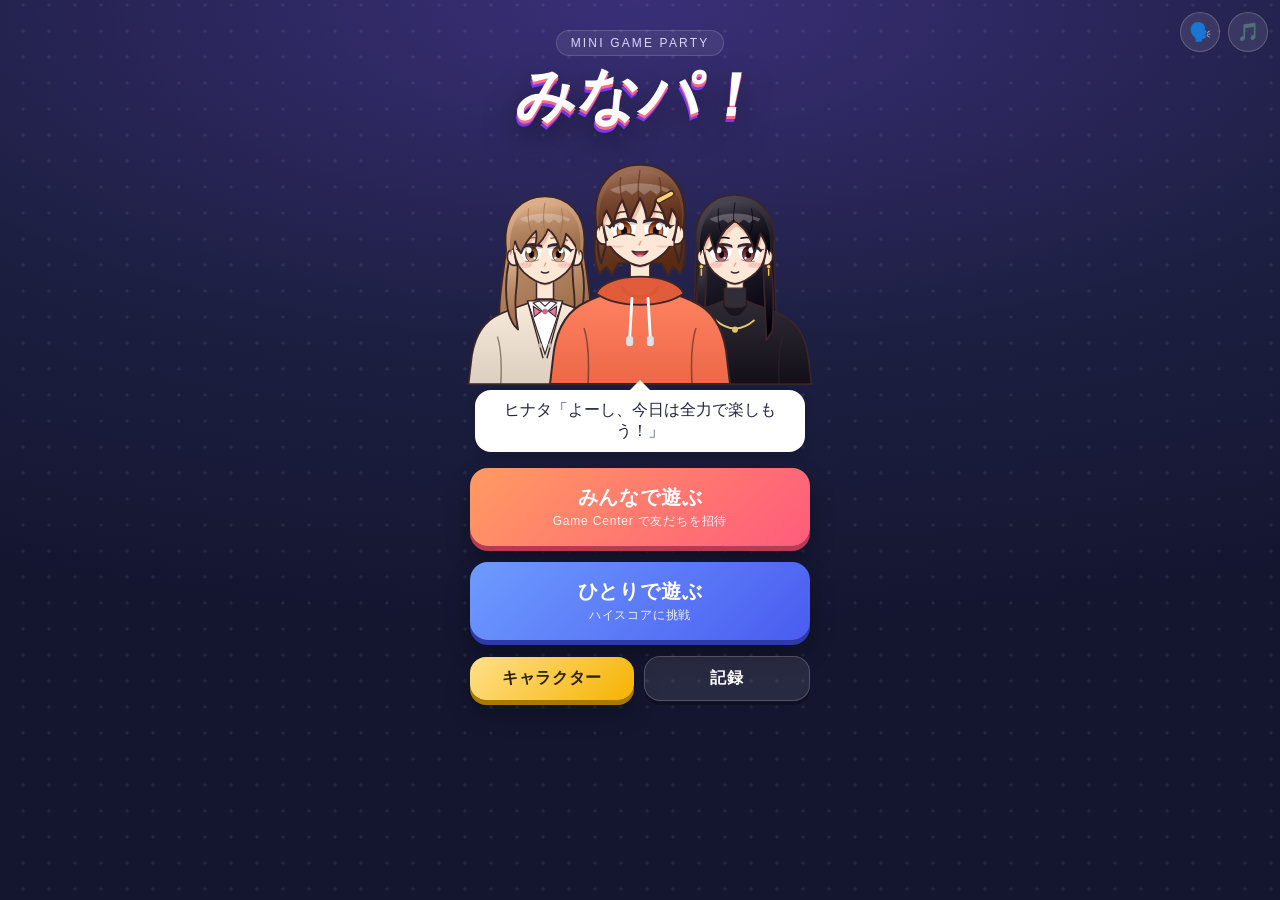
==== commit 7f682dc5: "みなパ！ブラウザ版: 画面が低いときのレイアウトを修正 Co-Authored-By: Claude Opus 5.5 <noreply@anthropic.com> Claude-Session: " ====
--- a/minapa/index.html
+++ b/minapa/index.html
@@ -167,6 +167,19 @@
 #charBig{width:190px!important}
 .round-ic{position:absolute;right:14px;bottom:calc(var(--sb) + 14px);display:flex;gap:10px;z-index:5}
 .round-ic button{width:46px;height:46px;border-radius:50%;background:#ffffff18;border:1px solid #ffffff30;font-size:20px;color:#fff}
+.screen>*{flex-shrink:0}
+.round-ic{top:calc(var(--st) + 12px);bottom:auto!important;right:12px!important;gap:8px!important}
+.round-ic button{width:40px!important;height:40px!important;font-size:18px!important}
+@media (max-height:760px){
+  h1.logo{font-size:48px}
+  .tag{margin-top:6px}
+  .hero{transform:scale(.8);transform-origin:50% 100%;margin-top:-40px!important}
+  #s-title .btn{padding:12px 16px;margin:6px auto}
+  #s-title .speech{margin:4px 0;padding:8px 12px;font-size:15px}
+}
+@media (max-height:660px){
+  .hero{transform:scale(.68);margin-top:-72px!important}
+}
 </style>
 </head>
 <body>
@@ -947,10 +960,96 @@
   }
 };
 
+
+/* ---- ひょっこりタッチの生き物（オリジナル） ---- */
+function drawMogu(g, cx, top, s, kind, hit, t) {
+  const LINE = "#3a2528", by = top + s * 0.62, rx = s * 0.42, ry = s * 0.58;
+  g.save(); g.lineJoin = "round"; g.lineCap = "round"; g.lineWidth = Math.max(2, s * 0.03); g.strokeStyle = LINE;
+  if (kind === "spike") {
+    // トゲボー：トゲトゲのいたずら者
+    g.fillStyle = "#5b3cc4"; g.beginPath();
+    const n = 18;
+    for (let i = 0; i <= n * 2; i++) {
+      const a = (i / (n * 2)) * Math.PI * 2, r = i % 2 ? rx * 1.32 : rx * 1.0;
+      g.lineTo(cx + Math.cos(a) * r, by + Math.sin(a) * r * 1.2);
+    }
+    g.closePath(); g.fill(); g.stroke();
+    g.fillStyle = "#7c5cff"; g.beginPath(); g.ellipse(cx, by, rx, ry, 0, 0, 7); g.fill(); g.stroke();
+    g.fillStyle = "#ffffff30"; g.beginPath(); g.ellipse(cx - rx * 0.35, by - ry * 0.5, rx * 0.28, ry * 0.18, -0.5, 0, 7); g.fill();
+    const ey = by - s * 0.1;
+    for (const k of [-1, 1]) {
+      g.fillStyle = "#fff"; g.beginPath(); g.ellipse(cx + k * s * 0.14, ey, s * 0.075, s * 0.085, 0, 0, 7); g.fill(); g.stroke();
+      g.fillStyle = "#e03131"; g.beginPath(); g.arc(cx + k * s * 0.14, ey + s * 0.015, s * 0.035, 0, 7); g.fill();
+      g.beginPath(); g.moveTo(cx + k * s * 0.24, ey - s * 0.13); g.lineTo(cx + k * s * 0.06, ey - s * 0.07); g.lineWidth = Math.max(2.5, s * 0.04); g.stroke();
+      g.lineWidth = Math.max(2, s * 0.03);
+    }
+    g.fillStyle = "#fff"; g.beginPath(); g.moveTo(cx - s * 0.12, by + s * 0.08);
+    for (let i = 0; i <= 6; i++) g.lineTo(cx - s * 0.12 + i * s * 0.04, by + s * (i % 2 ? 0.13 : 0.08));
+    g.lineTo(cx + s * 0.12, by + s * 0.17); g.lineTo(cx - s * 0.12, by + s * 0.17); g.closePath(); g.fill(); g.stroke();
+    if (hit) { g.fillStyle = "#fff"; g.font = `bold ${s * 0.35}px sans-serif`; g.textAlign = "center"; g.fillText("イタッ!", cx, top - s * 0.05); }
+    g.restore(); return;
+  }
+  const gold = kind === "gold";
+  const body = gold ? "#f2c14e" : "#8a5a3c", face = gold ? "#ffe9a8" : "#e2b48a";
+  // 体
+  g.fillStyle = body; g.beginPath(); g.ellipse(cx, by, rx, ry, 0, 0, 7); g.fill(); g.stroke();
+  g.fillStyle = "#ffffff28"; g.beginPath(); g.ellipse(cx - rx * 0.4, by - ry * 0.45, rx * 0.25, ry * 0.16, -0.5, 0, 7); g.fill();
+  // 顔のもよう
+  g.fillStyle = face; g.beginPath(); g.ellipse(cx, by + s * 0.04, rx * 0.72, ry * 0.5, 0, 0, 7); g.fill();
+  // 目
+  const ey = by - s * 0.1;
+  for (const k of [-1, 1]) {
+    const ex = cx + k * s * 0.15;
+    if (hit) {
+      g.beginPath(); g.moveTo(ex - s * 0.04, ey - s * 0.04); g.lineTo(ex + s * 0.04, ey + s * 0.04); g.moveTo(ex + s * 0.04, ey - s * 0.04); g.lineTo(ex - s * 0.04, ey + s * 0.04); g.stroke();
+    } else {
+      g.fillStyle = "#1a1014"; g.beginPath(); g.ellipse(ex, ey, s * 0.035, s * 0.05, 0, 0, 7); g.fill();
+      g.fillStyle = "#fff"; g.beginPath(); g.arc(ex - s * 0.012, ey - s * 0.02, s * 0.014, 0, 7); g.fill();
+    }
+  }
+  // ほっぺ
+  g.fillStyle = "#ff8fa3aa"; for (const k of [-1, 1]) { g.beginPath(); g.ellipse(cx + k * s * 0.24, by + s * 0.03, s * 0.055, s * 0.03, 0, 0, 7); g.fill(); }
+  // 鼻とひげ
+  g.fillStyle = "#ff7b9c"; g.beginPath(); g.ellipse(cx, by - s * 0.01, s * 0.075, s * 0.055, 0, 0, 7); g.fill(); g.stroke();
+  g.fillStyle = "#fff"; g.beginPath(); g.arc(cx - s * 0.025, by - s * 0.025, s * 0.016, 0, 7); g.fill();
+  g.lineWidth = Math.max(1.2, s * 0.016);
+  for (const k of [-1, 1]) for (const d of [-1, 0, 1]) { g.beginPath(); g.moveTo(cx + k * s * 0.11, by + d * s * 0.025); g.lineTo(cx + k * s * 0.3, by + d * s * 0.05 - s * 0.01); g.stroke(); }
+  g.lineWidth = Math.max(2, s * 0.03);
+  // 口
+  g.beginPath(); g.moveTo(cx - s * 0.05, by + s * 0.07); g.quadraticCurveTo(cx - s * 0.025, by + s * 0.1, cx, by + s * 0.07); g.quadraticCurveTo(cx + s * 0.025, by + s * 0.1, cx + s * 0.05, by + s * 0.07); g.stroke();
+  // 手（穴のふちをつかむ）
+  g.fillStyle = gold ? "#ffe9a8" : "#f3c3a5";
+  for (const k of [-1, 1]) {
+    const px = cx + k * rx * 0.72, py = by + s * 0.3;
+    g.beginPath(); g.ellipse(px, py, s * 0.1, s * 0.065, 0, 0, 7); g.fill(); g.stroke();
+    g.beginPath(); for (const d of [-1, 0, 1]) { g.moveTo(px + d * s * 0.035, py + s * 0.01); g.lineTo(px + d * s * 0.04, py + s * 0.06); } g.stroke();
+  }
+  if (gold) {
+    // 王冠
+    const cy = top + s * 0.06;
+    g.fillStyle = "#ffd43b"; g.beginPath();
+    g.moveTo(cx - s * 0.2, cy + s * 0.12); g.lineTo(cx - s * 0.22, cy - s * 0.04); g.lineTo(cx - s * 0.11, cy + s * 0.04); g.lineTo(cx, cy - s * 0.09); g.lineTo(cx + s * 0.11, cy + s * 0.04); g.lineTo(cx + s * 0.22, cy - s * 0.04); g.lineTo(cx + s * 0.2, cy + s * 0.12); g.closePath(); g.fill(); g.stroke();
+    g.fillStyle = "#e03131"; g.beginPath(); g.arc(cx, cy + s * 0.05, s * 0.03, 0, 7); g.fill();
+    g.fillStyle = "#fff"; for (let i = 0; i < 3; i++) { const a = t * 3 + i * 2.1; const x = cx + Math.cos(a) * rx * 1.15, y = by - ry * 0.6 + Math.sin(a) * s * 0.12; g.font = `${s * 0.16}px sans-serif`; g.textAlign = "center"; g.fillText("✦", x, y); }
+  } else {
+    // 炭鉱ヘルメット
+    const hy = top + s * 0.14;
+    g.fillStyle = "#ffc93c"; g.beginPath(); g.arc(cx, hy + s * 0.12, rx * 0.88, Math.PI, 0); g.closePath(); g.fill(); g.stroke();
+    g.fillStyle = "#f08c00"; g.beginPath(); g.ellipse(cx, hy + s * 0.12, rx * 1.0, s * 0.045, 0, 0, 7); g.fill(); g.stroke();
+    g.fillStyle = "#fff9db"; g.beginPath(); g.arc(cx, hy + s * 0.01, s * 0.06, 0, 7); g.fill(); g.stroke();
+    g.fillStyle = "#ffffff55"; g.beginPath(); g.ellipse(cx - rx * 0.4, hy - s * 0.02, rx * 0.2, s * 0.04, -0.4, 0, 7); g.fill();
+  }
+  if (hit) {
+    g.fillStyle = "#ffe066";
+    for (let i = 0; i < 3; i++) { const a = t * 8 + i * 2.1; g.font = `${s * 0.2}px sans-serif`; g.textAlign = "center"; g.fillText("★", cx + Math.cos(a) * rx * 0.9, top + s * 0.05 + Math.sin(a) * s * 0.06); }
+  }
+  g.restore();
+}
+
 /* ---- ひょっこりタッチ ---- */
 GAMES.popup = {
   name: "ひょっこりタッチ", icon: "🕳️", timeLimit: 20, coop: 170,
-  desc: "穴から顔を出したなかまをタップ！<br>⭐は+30点、👻おばけは-20点。",
+  desc: "穴から顔を出す<b>モグピー</b>をタップ！<br>王冠の<b>キンモグ</b>は+30点、トゲトゲの<b>トゲボー</b>はさわると-20点。",
   init(W, H, rng) {
     this.W = W; this.H = H; this.score = 0; this.fx = []; this.t = 0;
     const cell = Math.min((W - 32) / 3, (H * 0.62) / 3);
@@ -1012,8 +1111,7 @@
       const h = this.holes[a.h], p = this.pop(a); if (p <= 0) continue;
       g.save(); g.beginPath(); g.rect(h.x - s, h.y - s * 2, s * 2, s * 2); g.clip();
       const top = h.y - s * 1.05 * p;
-      if (a.type === "pal") drawImg(g, charImg(a.c, a.hit ? "surprise" : "happy"), h.x - s * 0.45, top, s * 0.9, s * 1.125);
-      else { g.font = `${s * 0.72}px sans-serif`; g.textAlign = "center"; g.textBaseline = "middle"; g.fillText(a.type === "star" ? "⭐" : "👻", h.x, top + s * 0.5); }
+      drawMogu(g, h.x, top, s, a.type === "star" ? "gold" : a.type === "ghost" ? "spike" : "mole", !!a.hit, this.t);
       g.restore();
     }
     for (const h of this.holes) {
